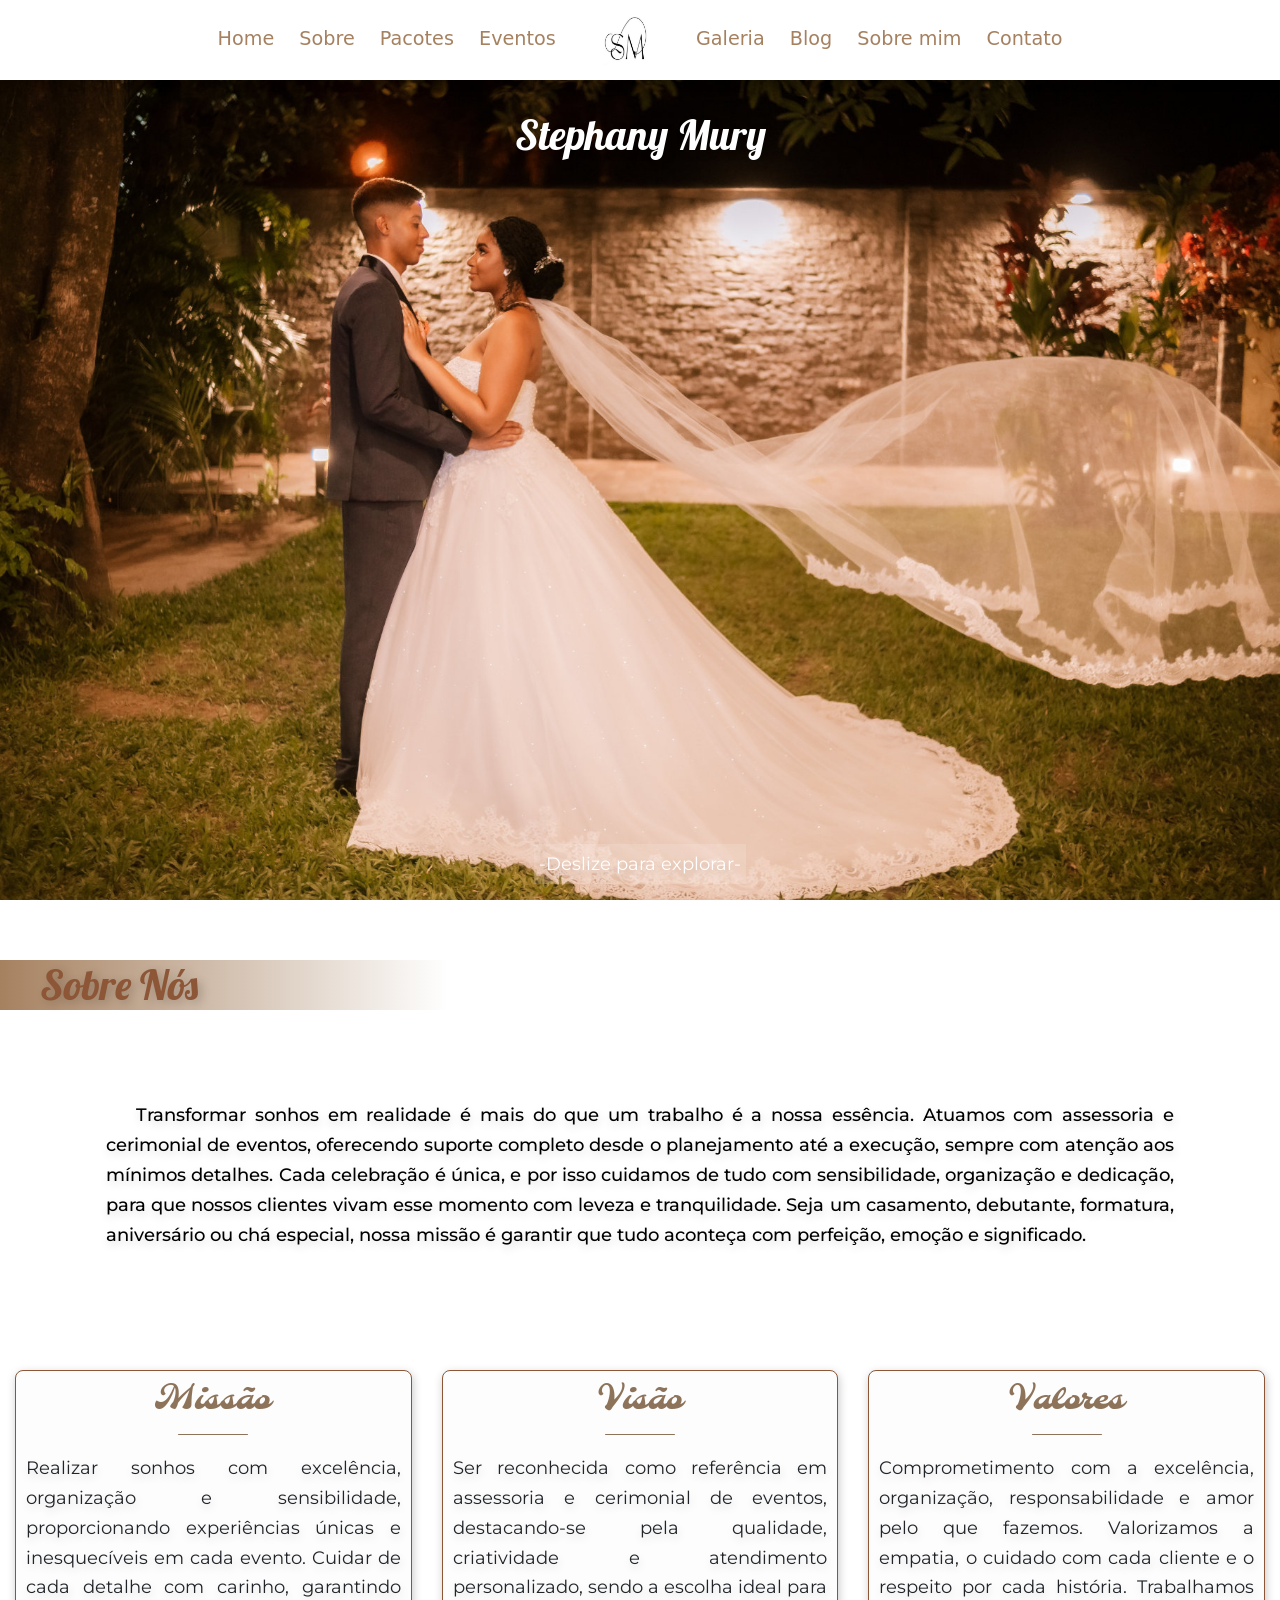
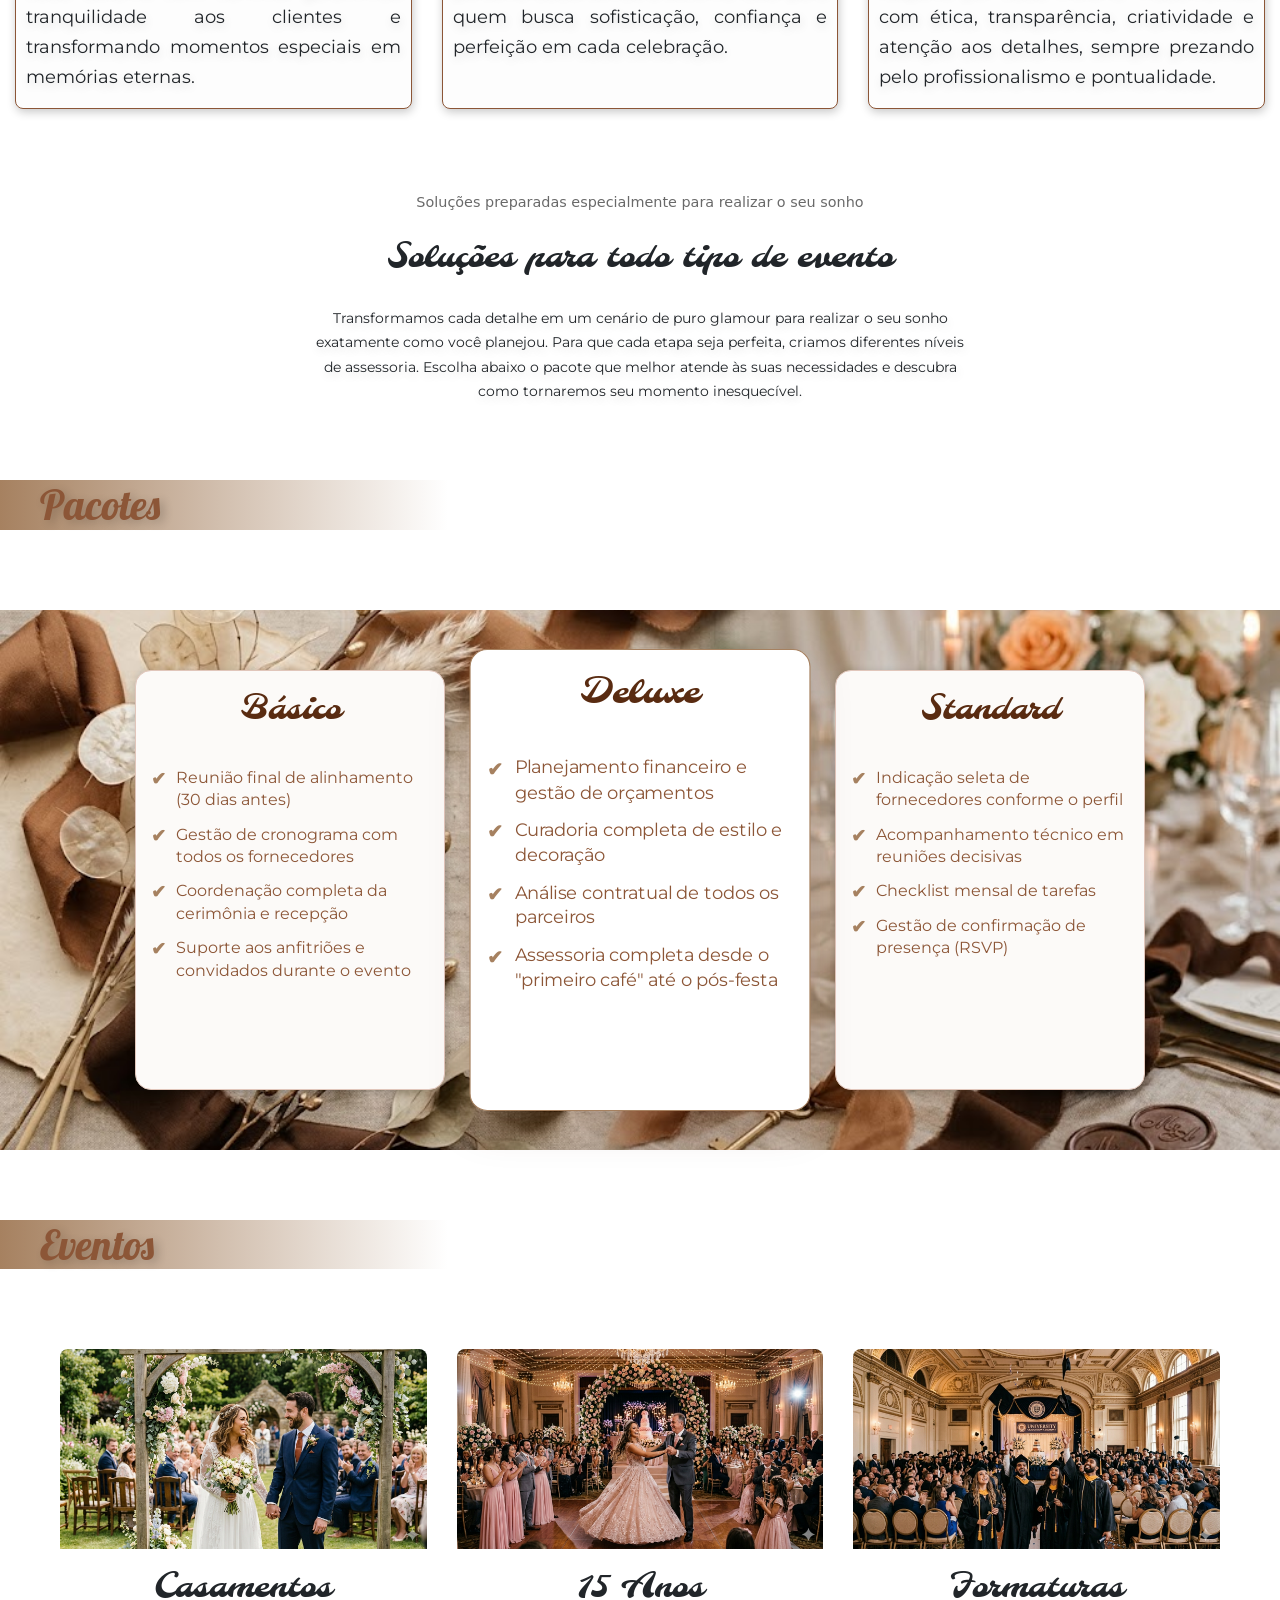
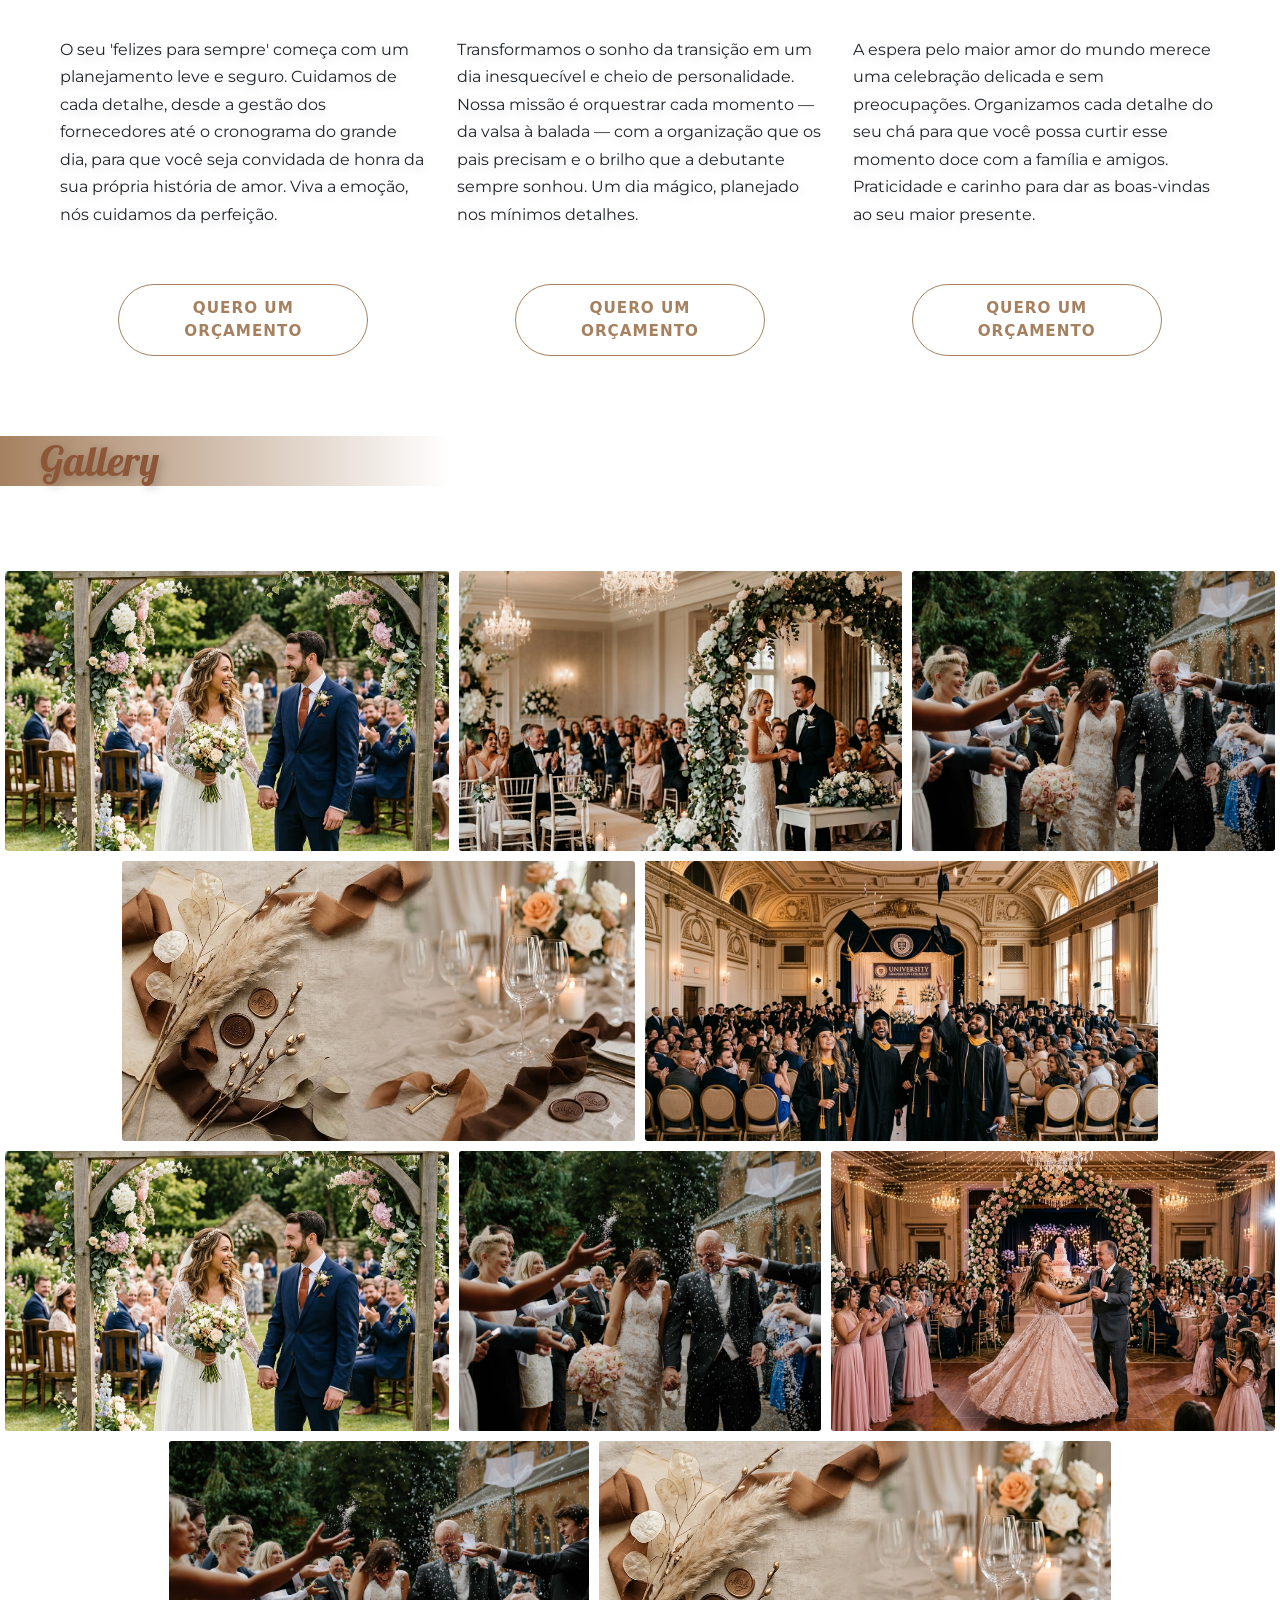
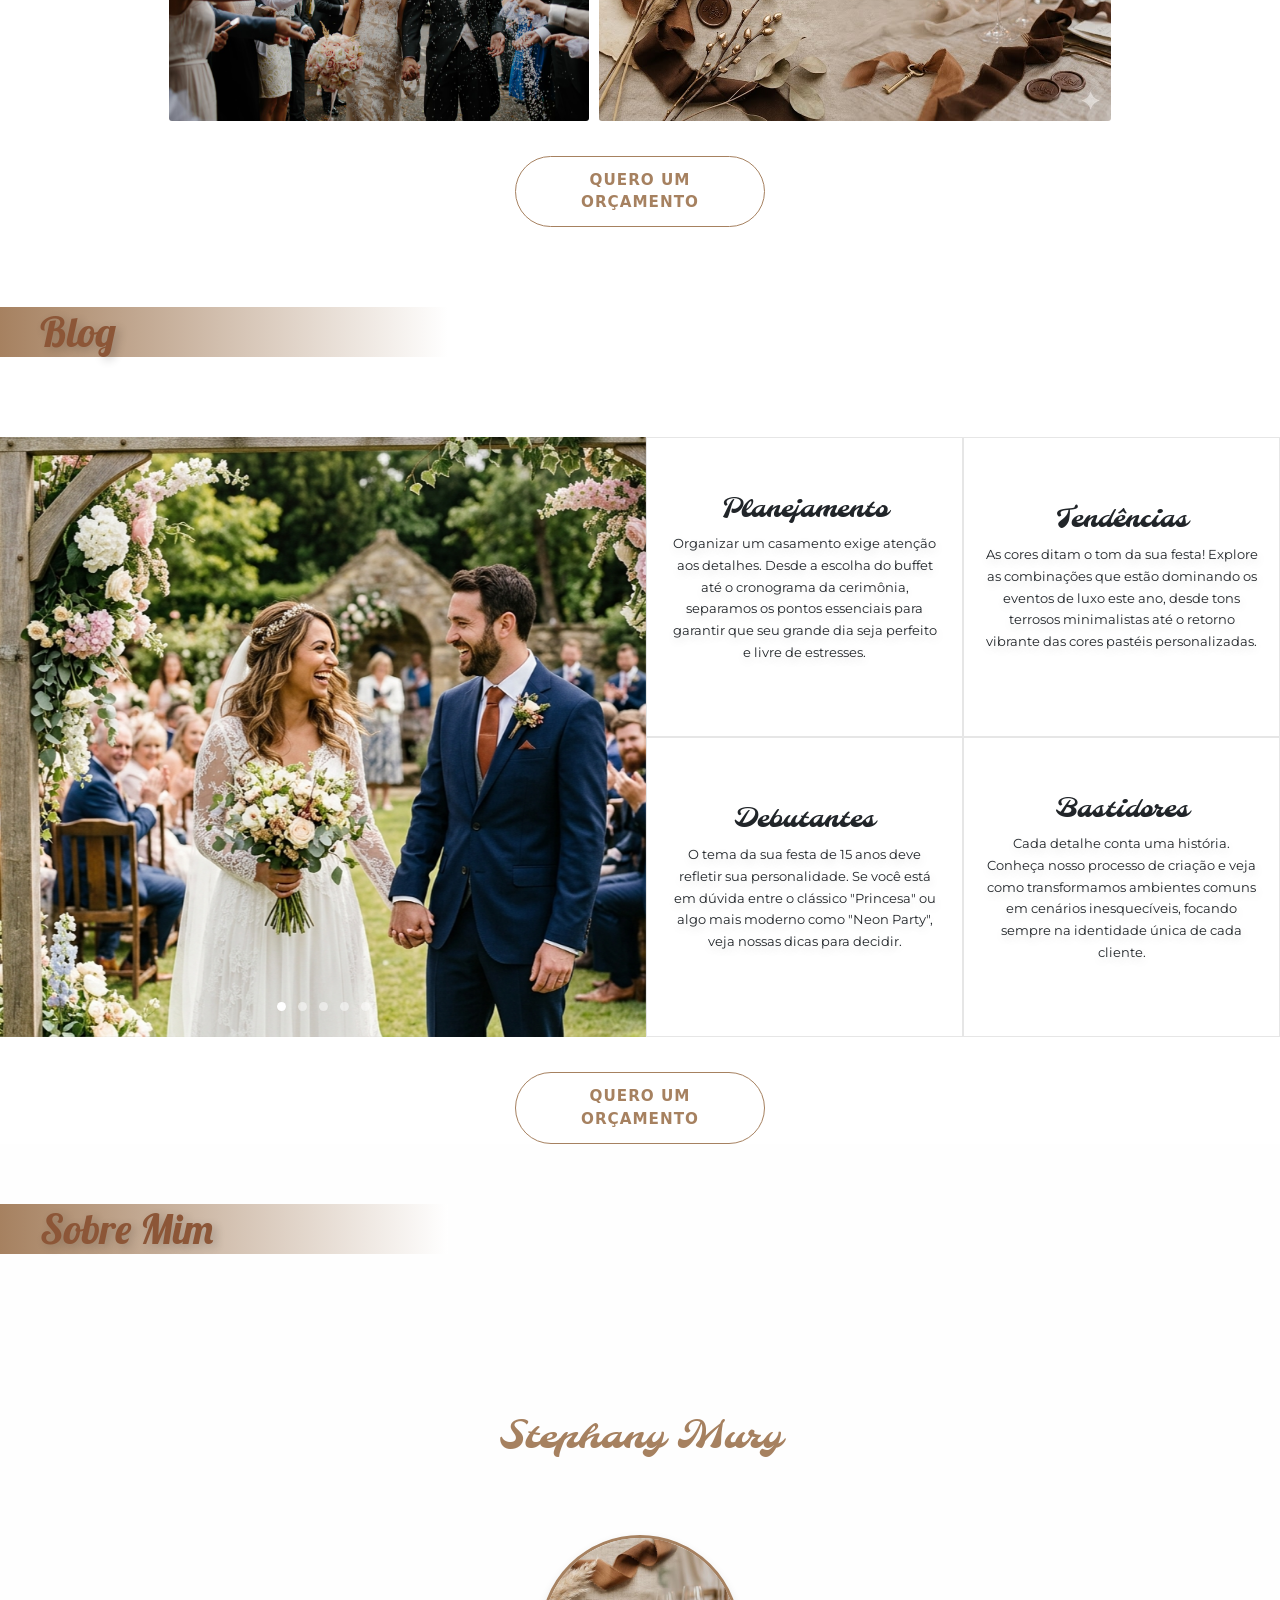
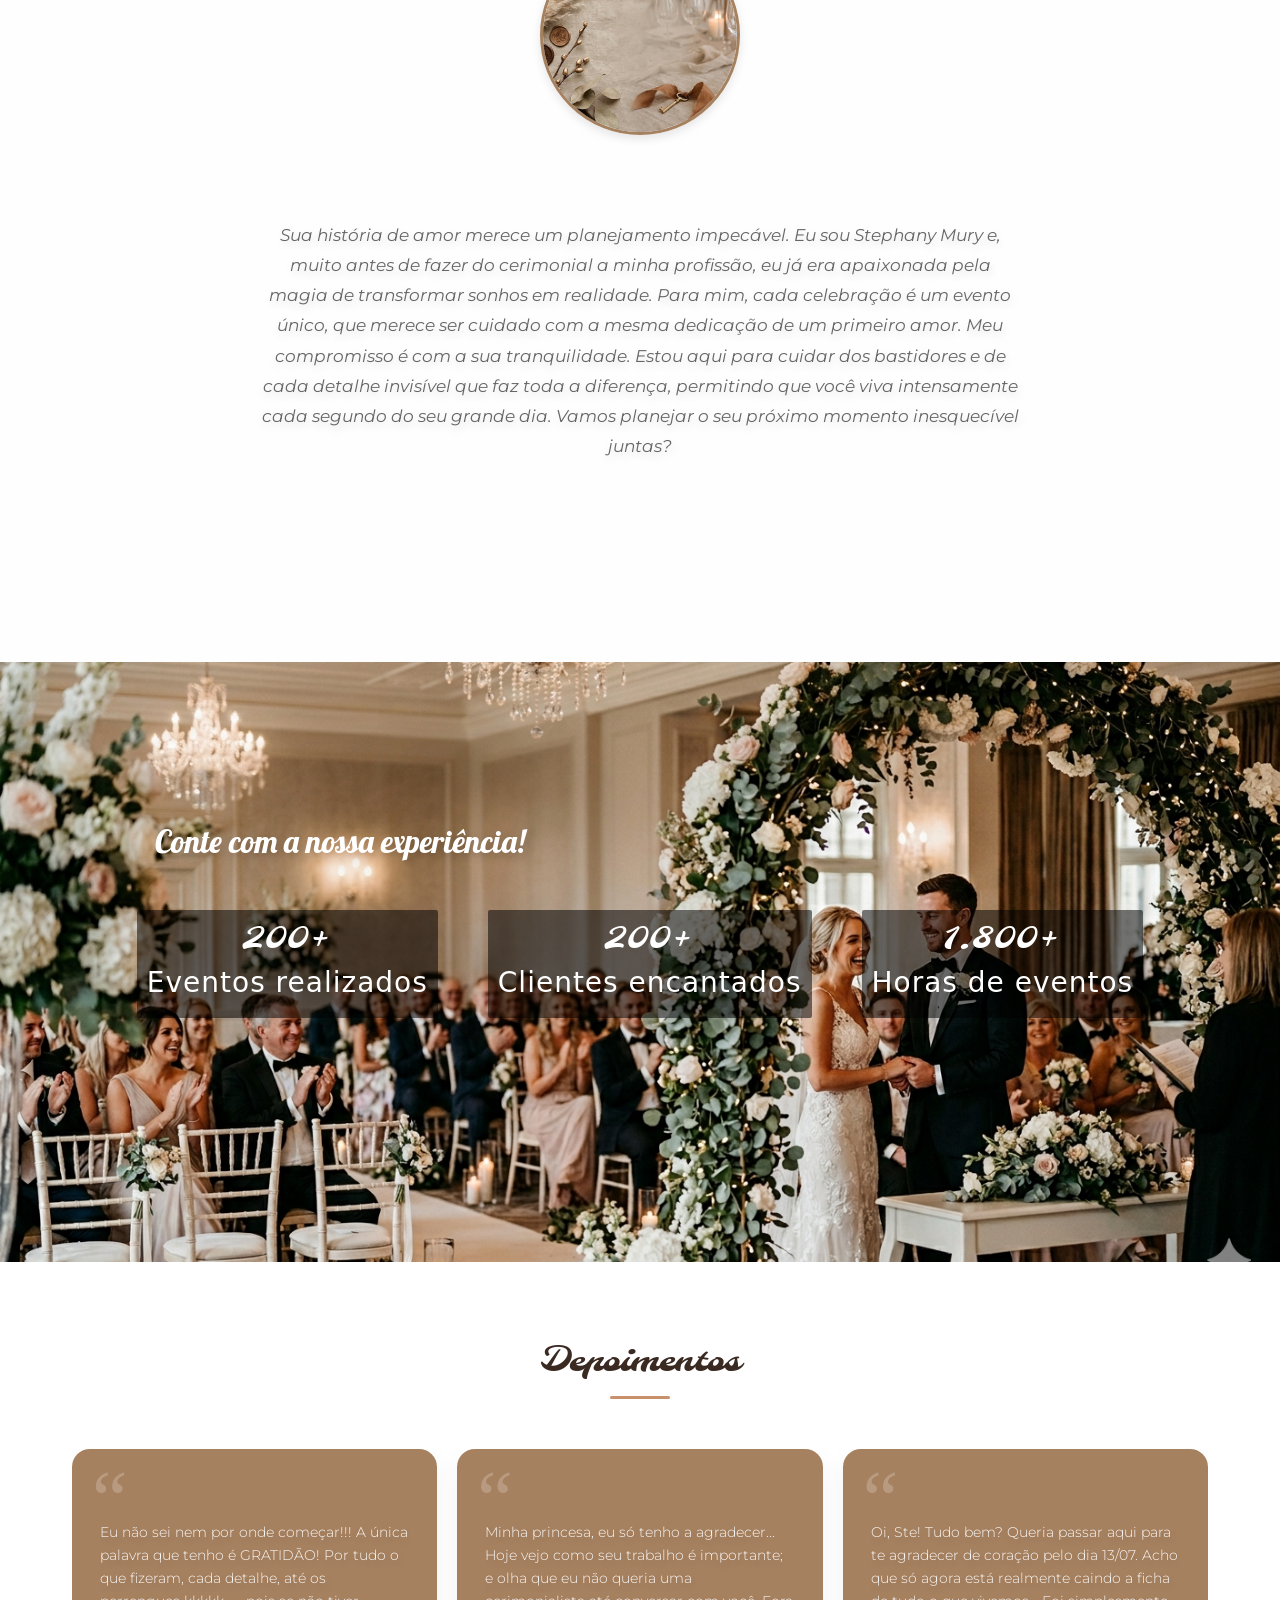
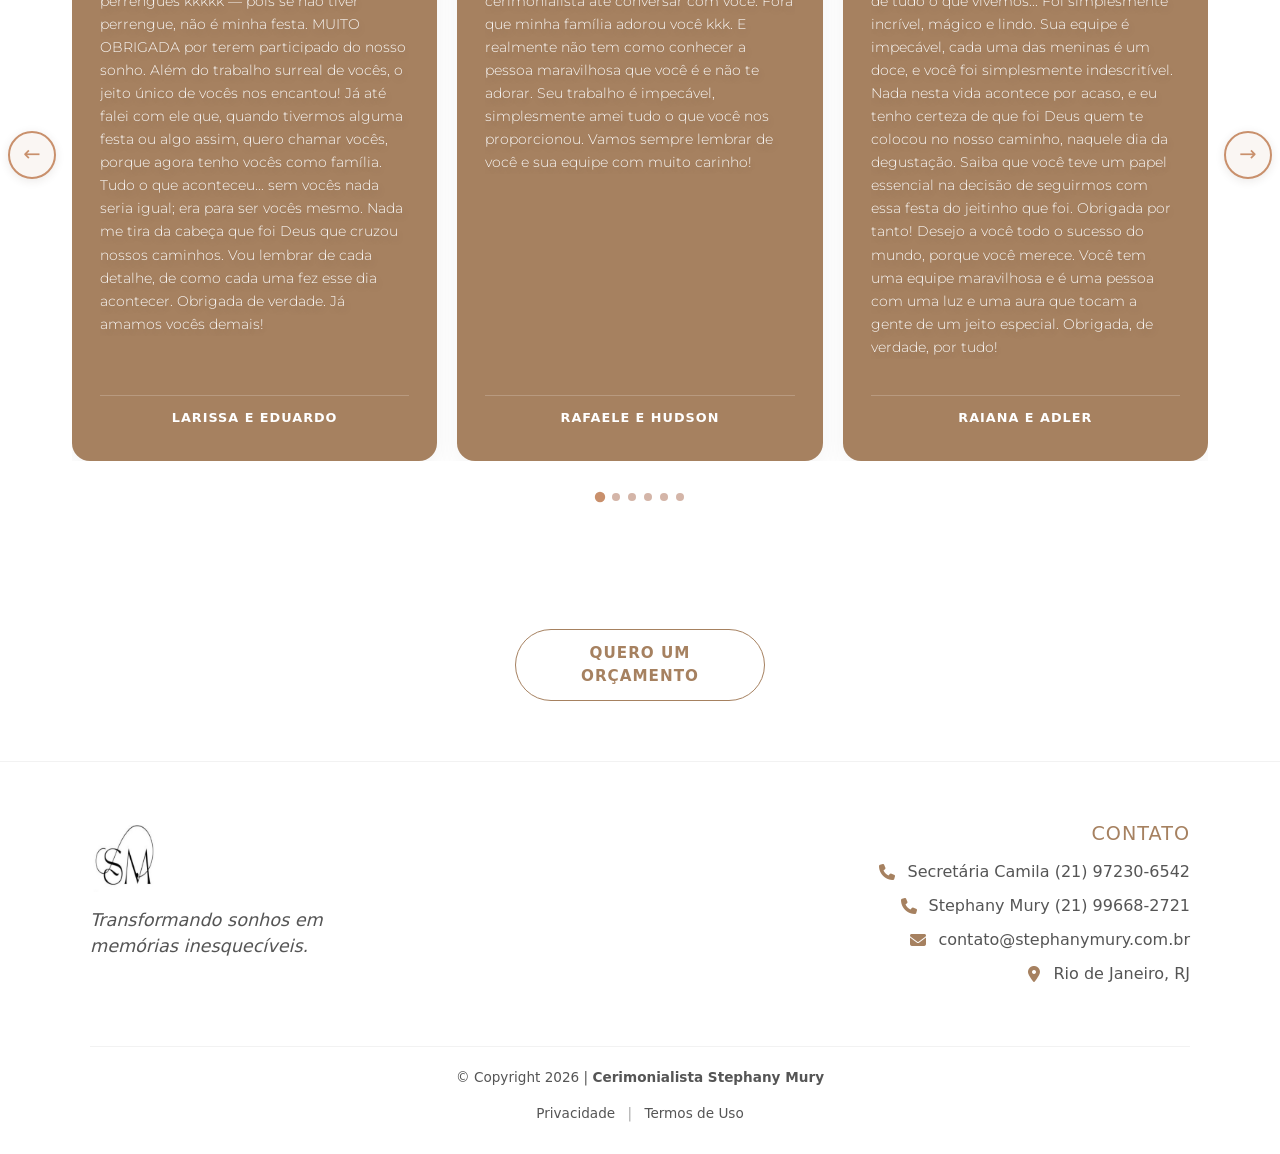
==== index.html @ 314eb6c8 "teste" ====
<!DOCTYPE html>
<html lang="pt-br">
<head>
    <meta charset="UTF-8">
    <meta name="viewport" content="width=device-width, initial-scale=1.0">
    <title>Cerimonialista Stephany Mury</title>
    <link rel="stylesheet" href="css/style.css?v=1.0">
    <link rel="shortcut icon" href="assets/logo/favicon.ico" type="image/x-icon">
    <link rel="stylesheet" href="https://cdnjs.cloudflare.com/ajax/libs/font-awesome/6.5.1/css/all.min.css">
    <link href="https://cdn.jsdelivr.net/npm/bootstrap@5.3.3/dist/css/bootstrap.min.css" rel="stylesheet">
</head>
<body>
    <main> 
        <header>
            <nav class="container-menu">
                <div class="menu-celular">
                    <a href="#" class="navbar-brand-mobile">
                        <img src="assets/logo/android-chrome-192x192.png" alt="Logo" class="logo-nav">
                    </a>

                    <button class="hamburguer-btn" type="button" data-bs-toggle="offcanvas" data-bs-target="#menuLateral">
                        <span></span>
                        <span></span>
                        <span></span>
                    </button>

                    <div class="menu-desktop">
                        <a href="#imagem-principal">Home</a>
                        <a href="#sobre">Sobre</a>
                        <a href="#pacotes">Pacotes</a>
                        <a href="#eventos">Eventos</a>
                        
                        <img src="assets/logo/android-chrome-192x192.png" alt="Logo" class="logo-central">
                        
                        <a href="#galeria">Galeria</a>
                        <a href="#blog">Blog</a>
                        <a href="#sobre-mim">Sobre mim</a>
                        <a href="#contato">Contato</a>
                    </div>
                </div>
            </nav>
        </header>

        <div class="offcanvas offcanvas-end" tabindex="-1" id="menuLateral" aria-labelledby="offcanvasLabel">
            <div class="offcanvas-header">
                <h5 class="offcanvas-title" id="offcanvasLabel">Menu</h5>
                <button type="button" class="btn-close" data-bs-dismiss="offcanvas" aria-label="Close"></button>
            </div>
            <div class="offcanvas-body">
                <nav class="nav-celular">
                    <a href="#imagem-principal" class="d-block p-3 text-decoration-none border-bottom">Home</a>
                    <a href="#sobre" class="d-block p-3 text-decoration-none border-bottom">About Us</a>
                    <a href="#pacotes" class="d-block p-3 text-decoration-none border-bottom">Pack</a>
                    <a href="#eventos" class="d-block p-3 text-decoration-none border-bottom">Events</a>
                    <a href="#galeria" class="d-block p-3 text-decoration-none border-bottom">Gallery</a>
                    <a href="#blog" class="d-block p-3 text-decoration-none border-bottom">Blog</a>
                    <a href="#sobre-mim" class="d-block p-3 text-decoration-none border-bottom">About me</a>
                    <a href="#contato" class="d-block p-3 text-decoration-none">Contact</a>
                </nav>
            </div>
        </div>

        <section id="imagem-principal">
            <h1>Stephany Mury</h1>
            <p>-Deslize para explorar-</p>
        </section>

        <section id="sobre">
            <h1>Sobre Nós</h1>
                <div id="container-sobre-nos">
                    <p>Transformar sonhos em realidade é mais do que um trabalho é a nossa essência. Atuamos com assessoria e cerimonial de eventos, oferecendo suporte completo desde o planejamento até a execução, sempre com atenção aos mínimos detalhes. Cada celebração é única, e por isso cuidamos de tudo com sensibilidade, organização e dedicação, para que nossos clientes vivam esse momento com leveza e tranquilidade. Seja um casamento, debutante, formatura, aniversário ou chá especial, nossa missão é garantir que tudo aconteça com perfeição, emoção e significado.</p>
                </div>
                <article id="container-card-sobre-nos">
                    <div class="card-sobre-nos">
                        <h2>Missão</h2>
                        <p>Realizar sonhos com excelência, organização e sensibilidade, proporcionando experiências únicas e inesquecíveis em cada evento. Cuidar de cada detalhe com carinho, garantindo tranquilidade aos clientes e transformando momentos especiais em memórias eternas.</p>
                    </div>
                    <div class="card-sobre-nos">
                        <h2>Visão</h2>
                        <p>Ser reconhecida como referência em assessoria e cerimonial de eventos, destacando-se pela qualidade, criatividade e atendimento personalizado, sendo a escolha ideal para quem busca sofisticação, confiança e perfeição em cada celebração.</p>
                    </div><div class="card-sobre-nos">
                        <h2>Valores</h2>
                        <p>Comprometimento com a excelência, organização, responsabilidade e amor pelo que fazemos.
                        Valorizamos a empatia, o cuidado com cada cliente e o respeito por cada história.
                        Trabalhamos com ética, transparência, criatividade e atenção aos detalhes, sempre prezando pelo profissionalismo e pontualidade.</p>
                    </div>
            </article>
        </section>

        <article id="frase">
            <h3>Soluções preparadas especialmente para realizar o seu sonho</h3>
            <h2>Soluções para todo tipo de evento</h2>
            <p>Transformamos cada detalhe em um cenário de puro glamour para realizar o seu sonho exatamente como você planejou. Para que cada etapa seja perfeita, criamos diferentes níveis de assessoria. Escolha abaixo o pacote que melhor atende às suas necessidades e descubra como tornaremos seu momento inesquecível.</p>
        </article>

        <section id="pacotes">
            <h1>Pacotes</h1>
            <div id="container-card-packs">
                <div class="card-packs">
                    <h2>Básico</h2>
                    <ul>
                        <li>Reunião final de alinhamento (30 dias antes)</li>
                        <li>Gestão de cronograma com todos os fornecedores</li>
                        <li>Coordenação completa da cerimônia e recepção</li>
                        <li>Suporte aos anfitriões e convidados durante o evento</li>
                    </ul>
                </div>
                <div class="card-packs card-packs-destaque">
                    <h2>Deluxe</h2>
                    <ul>
                        <li>Planejamento financeiro e gestão de orçamentos</li>
                        <li>Curadoria completa de estilo e decoração</li>
                        <li>Análise contratual de todos os parceiros</li>
                        <li>Assessoria completa desde o "primeiro café" até o pós-festa</li>
                    </ul>
                </div>
                <div class="card-packs">
                    <h2>Standard</h2>
                    <ul>
                        <li>Indicação seleta de fornecedores conforme o perfil</li>
                        <li>Acompanhamento técnico em reuniões decisivas</li>
                        <li>Checklist mensal de tarefas</li>
                        <li>Gestão de confirmação de presença (RSVP)</li>
                    </ul>
                </div>
            </div>
        </section>

        <section id="eventos">
            <h1>Eventos</h1>
                <div id="container-events">
                    <div class="container-card-events">
                        <div id="card-events1"></div>
                        <h2>Casamentos</h2>
                        <p>O seu 'felizes para sempre' começa com um planejamento leve e seguro. Cuidamos de cada detalhe, desde a gestão dos fornecedores até o cronograma do grande dia, para que você seja convidada de honra da sua própria história de amor. Viva a emoção, nós cuidamos da perfeição.</p>
                        <button class="btn-abrir-modal">Quero um Orçamento</button>
                    </div>
                    <div class="container-card-events">
                        <div id="card-events2"></div>
                            <h2>15 Anos</h2>
                            <p>Transformamos o sonho da transição em um dia inesquecível e cheio de personalidade. Nossa missão é orquestrar cada momento — da valsa à balada — com a organização que os pais precisam e o brilho que a debutante sempre sonhou. Um dia mágico, planejado nos mínimos detalhes.</p>
                            <button class="btn-abrir-modal">Quero um Orçamento</button>
                    </div>
                    <div class="container-card-events">
                        <div id="card-events3"></div>
                            <h2>Formaturas</h2>
                            <p>A espera pelo maior amor do mundo merece uma celebração delicada e sem preocupações. Organizamos cada detalhe do seu chá para que você possa curtir esse momento doce com a família e amigos. Praticidade e carinho para dar as boas-vindas ao seu maior presente.</p>
                            <button class="btn-abrir-modal">Quero um Orçamento</button>
                    </div>
                </div>
        </section>

        <section id="galeria">
            <h1>Gallery</h1>
            <div id="container-card-gallery">
                <div class="card-gallery">
                    <img src="assets/img/casamento-1.png" alt="">
                    <img src="assets/img/casamento-2.png" alt="">
                    <img src="assets/img/imagem-principal.jpg" alt="">
                </div>

                <div class="card-gallery">
                    <img src="assets/img/imagem-fundo-card-packs.png" alt="">
                    <img src="assets/img/formatura.png" alt="">
                </div>

                <div class="card-gallery">
                    <img src="assets/img/casamento-1.png" alt="">
                    <img src="assets/img/imagem-principal.jpg" alt="">
                    <img src="assets/img/xvanos.png" alt="">
                </div>

                <div class="card-gallery">
                    <img src="assets/img/imagem-principal.jpg" alt="">
                    <img src="assets/img/imagem-fundo-card-packs.png" alt="">
                </div>
            </div>
            
        <button class="btn-abrir-modal">Quero um Orçamento</button>
        </section>

        <section id="blog">
            <h1>Blog</h1>
            <div id="container-card-blog">
                <div class="carousel slide" data-bs-interval="false" id="ads">
                    <div class="carousel-indicators">
                        <button class="active" 
                            data-bs-target="#ads" 
                            data-bs-slide-to="0"></button>
                        <button class="" 
                            data-bs-target="#ads" 
                            data-bs-slide-to="1"></button>
                            <button class="" 
                                data-bs-target="#ads" 
                                data-bs-slide-to="2"></button>
                            <button class="" 
                                data-bs-target="#ads" 
                                data-bs-slide-to="3"></button>
                            <button class="" 
                                data-bs-target="#ads" 
                                data-bs-slide-to="4"></button>    
                        </div>
                    <div class="carousel-inner">
                        <div class="carousel-item active">
                            <img src="assets/img/casamento-1.png?random1" alt="Blog1" class="d-block w-100">
                        </div>
                        <div class="carousel-item">
                            <img src="assets/img/casamento-2.png?random2" alt="Blog2" class="d-block w-100">
                        </div>
                        <div class="carousel-item">
                            <img src="assets/img/formatura.png?random3" alt="Blog3" class="d-block w-100">
                        </div>
                        <div class="carousel-item">
                            <img src="assets/img/imagem-principal.jpg?random4" alt="Blog4" class="d-block w-100">
                        </div>
                        <div class="carousel-item">
                            <img src="assets/img/imagem-fundo-card-packs.png?random5" alt="Blog5" class="d-block w-100">
                        </div>
                    </div>
                    <button class="carousel-control-prev" 
                        data-bs-target="#ads" data-bs-slide="prev">
                        <span class="carousel-control-prev-icon"></span></button>
                    <button class="carousel-control-next" 
                        data-bs-target="#ads" data-bs-slide="next">
                        <span class="carousel-control-next-icon"></span></button>
                </div>
                <div id="container-escrita-blog">
                    <div class="card-blog">
                        <h2>Planejamento</h2>
                        <p>Organizar um casamento exige atenção aos detalhes. Desde a escolha do buffet até o cronograma da cerimônia, separamos os pontos essenciais para garantir que seu grande dia seja perfeito e livre de estresses.</p>
                    </div>
                     <div class="card-blog">
                        <h2>Tendências</h2>
                        <p>As cores ditam o tom da sua festa! Explore as combinações que estão dominando os eventos de luxo este ano, desde tons terrosos minimalistas até o retorno vibrante das cores pastéis personalizadas.</p>
                    </div>
                     <div class="card-blog">
                        <h2>Debutantes</h2>
                        <p>O tema da sua festa de 15 anos deve refletir sua personalidade. Se você está em dúvida entre o clássico "Princesa" ou algo mais moderno como "Neon Party", veja nossas dicas para decidir.</p>
                    </div>
                    <div class="card-blog">
                        <h2>Bastidores</h2>
                        <p>Cada detalhe conta uma história. Conheça nosso processo de criação e veja como transformamos ambientes comuns em cenários inesquecíveis, focando sempre na identidade única de cada cliente.</p>
                    </div>
                </div>
            </div>
            <button class="btn-abrir-modal">Quero um Orçamento</button>
        </section>

        <section id="sobre-mim">
            <h1>Sobre Mim</h1>
            <div class="container-sobre">
                <div class="perfil-texto">
                    <h2>Stephany Mury</h2>
                     <div class="perfil-foto">
                        <img src="assets/img/imagem-fundo-card-packs.png" alt="Stephany Mury - Cerimonialista">
                    </div>
                    <p class="frase-efeito">Sua história de amor merece um planejamento impecável. Eu sou Stephany Mury e, muito antes de fazer do cerimonial a minha profissão, eu já era apaixonada pela magia de transformar sonhos em realidade. Para mim, cada celebração é um evento único, que merece ser cuidado com a mesma dedicação de um primeiro amor. Meu compromisso é com a sua tranquilidade. Estou aqui para cuidar dos bastidores e de cada detalhe invisível que faz toda a diferença, permitindo que você viva intensamente cada segundo do seu grande dia. Vamos planejar o seu próximo momento inesquecível juntas?</p>
                </div>
            </div>
        </section>

        <section id="experiencia">
            <h1>Conte com a nossa experiência!</h1>
            <div id="container-card-experiencia">
                <div class="card-experiencia">
                    <h2>200+</h2>
                    <h3>Eventos realizados</h3>
                </div>
                <div class="card-experiencia">
                    <h2>200+</h2>
                    <h3>Clientes encantados</h3>
                </div>
                <div class="card-experiencia">
                    <h2>1.800+</h2>
                    <h3>Horas de eventos</h3>
                </div>   
            </div>
        </section>

        <section id="depoimentos">
            <h2>Depoimentos</h2>
            <div class="container-card-depoimentos">
                <div class="carousel-wrapper">
                    <button class="carousel-btn" id="btn-prev" aria-label="Anterior">&#8592;</button>
                    <div class="carousel-track-outer">
                        <div class="carousel-track" id="track">

                            <div class="card-depoimento">
                            <p>Eu não sei nem por onde começar!!! A única palavra que tenho é GRATIDÃO! Por tudo o que fizeram, cada detalhe, até os perrengues kkkkk — pois se não tiver perrengue, não é minha festa. MUITO OBRIGADA por terem participado do nosso sonho. Além do trabalho surreal de vocês, o jeito único de vocês nos encantou! Já até falei com ele que, quando tivermos alguma festa ou algo assim, quero chamar vocês, porque agora tenho vocês como família. Tudo o que aconteceu... sem vocês nada seria igual; era para ser vocês mesmo. Nada me tira da cabeça que foi Deus que cruzou nossos caminhos. Vou lembrar de cada detalhe, de como cada uma fez esse dia acontecer. Obrigada de verdade. Já amamos vocês demais!</p>
                            <h4>Larissa e Eduardo</h4>
                            </div>
                    
                            <div class="card-depoimento">
                            <p>Minha princesa, eu só tenho a agradecer... Hoje vejo como seu trabalho é importante; e olha que eu não queria uma cerimonialista até conversar com você. Fora que minha família adorou você kkk. E realmente não tem como conhecer a pessoa maravilhosa que você é e não te adorar. Seu trabalho é impecável, simplesmente amei tudo o que você nos proporcionou. Vamos sempre lembrar de você e sua equipe com muito carinho!</p>
                            <h4>Rafaele e Hudson</h4>
                            </div>
                    
                            <div class="card-depoimento">
                            <p>Oi, Ste! Tudo bem?
                            Queria passar aqui para te agradecer de coração pelo dia 13/07. Acho que só agora está realmente caindo a ficha de tudo o que vivemos... Foi simplesmente incrível, mágico e lindo. Sua equipe é impecável, cada uma das meninas é um doce, e você foi simplesmente indescritível. Nada nesta vida acontece por acaso, e eu tenho certeza de que foi Deus quem te colocou no nosso caminho, naquele dia da degustação. Saiba que você teve um papel essencial na decisão de seguirmos com essa festa do jeitinho que foi.
                            Obrigada por tanto! Desejo a você todo o sucesso do mundo, porque você merece. Você tem uma equipe maravilhosa e é uma pessoa com uma luz e uma aura que tocam a gente de um jeito especial. Obrigada, de verdade, por tudo!</p>
                            <h4>Raiana e Adler</h4>
                            </div>
                    
                            <div class="card-depoimento">
                            <p>Bom dia!
                            Quero deixar aqui relatada a minha imensa gratidão a você e sua equipe. Meu casamento foi um momento muito mágico em minha vida, e posso afirmar que todo o carinho e dedicação de vocês com o Gabriel e comigo foram de grande importância para que tudo ocorresse bem! Por isso, o meu muitíssimo obrigada por tudo! Todos estão de parabéns!  Deus abençoe o trabalho das mãos de cada um de vocês.</p>
                            <h4>Eduarda e Gabriel</h4>
                            </div>
                    
                            <div class="card-depoimento">
                            <p>OIII!
                            Queria te agradecer por tudo. A festa da Paola foi só elogios! Todos amaram o cerimonial, se emocionaram bastante... Tudo isso graças à mão de Deus e a vocês, que tornaram esse momento mais especial ainda. Sucesso! Vocês merecem um Oscar pelo profissionalismo.</p>
                            <h4>Paola</h4>
                            </div>
                    
                            <div class="card-depoimento">
                            <p>Stephany, quero te agradecer por tudo, pelo carinho com a minha Bella e pelos meus pedidos atendidos. Você vai além de profissional! Eu não sei o que o futuro te reserva, mas, no momento, você está no lugar certo. Deixo aqui meu agradecimento a toda a sua equipe!</p>
                            <h4>Isabella</h4>
                            </div>
                    
                        </div>
                    </div>
                
                    <button class="carousel-btn" id="btn-next" aria-label="Próximo">&#8594;</button>
                </div>
                <div class="carousel-dots" id="dots"></div>
            </div>
            <button class="btn-abrir-modal">Quero um Orçamento</button>
        </section>
        
    </main> 
    <footer class="footer-principal">
        <div class="footer-container">
            <div class="footer-content">
                <div class="footer-brand">
                    <img src="assets/logo/android-chrome-192x192.png" alt="Logo Stephany Mury" class="logo-footer">
                    <p class="footer-frase">Transformando sonhos em memórias inesquecíveis.</p>
                </div>

                <div class="footer-contact-info">
                    <h3 id="contato">Contato</h3>
                    <p><i class="fa-solid fa-phone"></i>Secretária Camila (21) 97230-6542</p>
                    <p><i class="fa-solid fa-phone"></i>Stephany Mury (21) 99668-2721</p>
                    <p><i class="fa-solid fa-envelope"></i> contato@stephanymury.com.br</p>
                    <p><i class="fa-solid fa-location-dot"></i> <a href="https://maps.google.com" target="_blank">Rio de Janeiro, RJ</a></p>
                </div>
            </div>

            <div class="footer-bottom">
                <p>&copy; Copyright 2026 | <strong>Cerimonialista Stephany Mury</strong></p>
                <div class="termos-links">
                    <a href="pages/privacidade.html" target="_blank">Privacidade</a>
                    <span>|</span>
                    <a href="pages/termos.html" target="_blank">Termos de Uso</a>
                </div>
            </div>
        </div>
    </footer>
    <div class="modal-overlay" id="modal">
        <div class="modal-box">
            <button class="modal-fechar" id="btn-fechar">&times;</button>
            <h3>Quero um Orçamento</h3>
            <form id="form-orcamento" autocomplete="off">
            <input type="text" id="nome" placeholder="Seu nome" required/>
            <input type="text" id="evento" placeholder="Tipo de Evento (Casamento, 15 anos...)" required/>
            <input type="text" id="data" inputmode="numeric" placeholder="dd/mm/aaaa (Opcional)" maxlength="10"/>
            <input type="text" id="local" placeholder="Local do evento (Opcional)"/>
            <textarea id="mensagem" placeholder="Sua mensagem" required></textarea>
            <button type="submit">Enviar</button>
            </form>
        </div>
    </div>
    <script src="https://cdn.jsdelivr.net/npm/bootstrap@5.3.3/dist/js/bootstrap.bundle.min.js"></script>
    <script src="js/script.js"></script>
</body>
</html>
---- css/style.css ----
@charset "UTF-8";

@import url('https://fonts.googleapis.com/css2?family=Lobster&family=Molle:ital@1&family=Montserrat:ital,wght@0,100..900;1,100..900&display=swap');

:root{
    --cor0: #A68160;
    --cor1: #8C5637;
    --cor2: #592B11;

    --fonte-padrao: Arial, Verdana ,Helvetica, sans-serif;
    --fonte-titulo: "Lobster", sans-serif;
    --fonte-sub-titulo: "Molle", cursive;
    --fonte-paragrafo: "Montserrat", sans-serif;
}
/*--------------------
         GERAL
----------------------*/
*{
    margin: 0px;
    padding: 0px;
}

html{
    scroll-behavior: smooth;
    background-color: black;
}

body{
    font-family: Arial, Helvetica, sans-serif;
    background-color: black;
}

/*--------------------
        MAIN
----------------------*/

main{
    width: 100%;
    min-height: 100vh;
    background-color: white;
}

main h1{
    max-width: 35%;
    font-family: var(--fonte-titulo);
    font-size: 2.6em;
    color: var(--cor1);
    padding-left: 40px;
    text-shadow: 4px 3px 10px rgba(0, 0, 0, 0.192);
    margin-bottom: 80px;
    font-weight: normal;
    background-image: linear-gradient(to right, var(--cor0), rgba(255, 255, 255, 0.836));
}

@media (max-width: 750px){
    main h1{
        font-size: 2.2em;
        max-width: 50%;
    }
}

@media (max-width: 370px){
    main h1{
        font-size: 1.7em;
        max-width: 50%;
    }
}

main h2{
    text-align: center;
    font-family: var(--fonte-sub-titulo);
    font-weight: normal;
}

main p {
    font-family: var(--fonte-paragrafo);
    line-height: 1.7em;
    font-size: 1.1em;
    text-shadow: 1px 4px 10px rgba(0, 0, 0, 0.151);
}

/*--------------------
        HEADER
----------------------*/
header {
    position: fixed;
    z-index: 999;
    width: 100%;
    min-height: 80px;
    background-color: white;
    box-shadow: 1px 2px 10px rgba(0, 0, 0, 0.192);
    display: flex;
    align-items: center;
}

.container-menu {
    width: 100%;
}

.menu-celular {
    display: flex;
    justify-content: space-between;
    align-items: center;
    width: 100%;
    padding: 0 20px;
}

.navbar-brand-mobile {
    border-bottom: none !important;
    text-decoration: none;
}

.logo-central, .menu-celular img {
    margin: 0 30px;
    width: 50px !important;
    height: 50px !important;
    object-fit: contain;
}

nav a {
    text-decoration: none;
    font-size: 1.2em;
    padding: 10px;
    color: var(--cor0);
    transition: 0.3s;
    border-bottom: 1px solid transparent;
}

.hamburguer-btn {
    background: none;
    border: none;
    display: flex;
    flex-direction: column;
    gap: 5px;
    cursor: pointer;
    position: relative;
    z-index: 1100;
    pointer-events: auto !important;
}

.hamburguer-btn span {
    display: block;
    width: 28px;
    height: 3px;
    background-color: var(--cor0);
    border-radius: 2px;
}

#menuLateral {
    --bs-offcanvas-width: 220px;
}

@media (min-width: 836px) {
    .navbar-brand-mobile, .hamburguer-btn {
        display: none;
    }

    .menu-celular {
        justify-content: center;
    }

    .menu-desktop a:hover {
        border-bottom: 1px solid var(--cor0);
    }
}

@media (max-width: 835px) {
    .menu-desktop {
        display: none !important;
        visibility: hidden;
        pointer-events: none;
    }

    .nav-celular a {
        display: block;
        padding: 15px;
        border-bottom: 1px solid rgba(0,0,0,0.05);
        text-align: left;
    }
}

/*--------------------
    IMAGEM PRINCIPAL
----------------------*/
#imagem-principal{
    padding-top: 80px;
    text-align: center;
    background: url('../assets/img/grande/imagem27.jpg') center center no-repeat fixed;
    background-size: cover;
    height: 100vh;
    background-color: rgba(5, 5, 5, 0.226);
}

#imagem-principal > h1{
    display: inline-block;
    max-width: 300px;
    color: white;
    background-image: none;
    margin: 30px 0px 0px 0px;
    padding: 0;
    font-weight: normal;
}
#imagem-principal > p{
    color: white;
    position:absolute;
    text-align: center;
    bottom: 0px;
    left: 50%; 
    transform: translateX(-50%);
    background-color: rgba(255, 255, 255, 0.137);
    padding: 5px;
    font-weight: 400;
}

@media (max-width:700px){
    #imagem-principal {
        background: url('../assets/img/pequena/imagem27.jpg') center center no-repeat scroll;
        background-size: cover;
    }
}

@media (max-width:500px){
    #imagem-principal {
        background: url('../assets/img/pequena/imagem27.jpg') center center no-repeat scroll;
        background-size: cover;
    }
}


@media (max-width:600px){
    #imagem-principal > p {
        font-size: 0.9em;
        max-width: 170px;
    }
}



/*--------------------
       SOBRE NÓS
----------------------*/

#sobre{
    padding-top: 60px;
    padding-bottom: 70px;
}
#container-sobre-nos{
    color: black;
    text-align: center;
    font-weight: 500;
    text-indent: 30px;
    text-align: justify;
    max-width: 85%;
    margin: 0 auto;
    padding: 10px;
}

#container-card-sobre-nos{
    display: flex;
    flex-wrap: wrap;
    gap: 30px;
    margin-top: 80px;
    padding: 15px;
    justify-content: center;
}

.card-sobre-nos{
    flex: 1 1 300px;
    max-width: 400px;
    border: 1px solid var(--cor1);
    background-color: #FDFDFD;
    border-radius: 8px;
    overflow: hidden;
    transition-duration: 0.5s;
    box-shadow: 1px 3px 10px rgba(0, 0, 0, 0.219);
}

.card-sobre-nos:hover{
    transform: scale(1.01);
}

.card-sobre-nos > h2{
    padding: 10px;
    color: #8E735B;
}

.card-sobre-nos h2::after {
    content: '';
    display: block;
    width: 70px;
    height: 1px;
    background: #8E735B;
    margin: 14px auto 0;
    border-radius: 2px;
}

.card-sobre-nos > p{
    padding: 0px 10px;
    text-align: justify;
}

#frase{
    max-width: 700px;
    margin: auto;
    text-align: center;
}

#frase h3{
    font-size: 0.9em;
    color: rgba(0, 0, 0, 0.589);
}

#frase h2{
    padding: 20px;
}

#frase p{
    padding: 0px 20px;
    font-size: 0.9em;
    text-shadow: 1px 4px 10px rgba(0, 0, 0, 0.151);
}

@media (max-width:600px){
    #frase h3{
        font-size: 0.8em;
    }
    #frase h2{
        padding: 20px;
        font-size: 1.4em;
        font-weight: bolder;
    }

    #frase p{
        padding: 0px 20px;
        font-size: 0.8em;
        text-shadow: 1px 4px 10px rgba(0, 0, 0, 0.151);
        
    }
    #container-sobre-nos{
        text-indent: 10px;
    }
    .card-sobre-nos h2{
        font-size: 1.6;
        font-weight: bolder;
    }



}
/*--------------------
        PACOTES
----------------------*/
#pacotes{
    padding-top: 60px;
    padding-bottom: 70px;
}

#container-card-packs{
    background: url('../assets/img/imagem-fundo-card-packs.png') center center no-repeat scroll;
    background-size: cover;
    display: flex;
    flex-wrap: wrap;
    gap: 40px;
    align-items: center;
    justify-content: center;
    padding: 60px 10px;
    width: 100%;
    box-sizing: border-box;
}

.card-packs{
    flex: 1 1 280px;
    max-width: 310px;
    min-height: 420px;
    border: 1px solid #E1C6BB;
    background-color: #FCFAF8;
    border-radius: 16px;
    overflow: hidden;
    transition: all 0.5s ease;
    box-shadow: 1px 3px 10px rgba(0, 0, 0, 0.219);
    display: flex;
    flex-direction: column;
    cursor: pointer;
}

.card-packs.card-packs-destaque {
    transform: scale(1.1); 
    box-shadow: 0 15px 40px rgba(89, 43, 17, 0.15); 
    z-index: 2; 
    border: 1px solid var(--cor0);
    background-color: #FFFFFF;
}

.card-packs:hover {
    transform: translateY(-10px) scale(1.02);
    box-shadow: 0 10px 20px rgba(0,0,0, 0.15);
}

.card-packs.card-packs-destaque:hover{
    transform: scale(1.12) translateY(-10px);
}

.card-packs h2{
    padding: 20px 10px 10px 10px;
    color: var(--cor2);
    text-align: center;
}

.card-packs > ul {
    list-style-type: none;
    padding: 20px 15px;
    margin: 0;
}

.card-packs > ul li {
    position: relative;
    padding-left: 25px;
    margin-bottom: 12px;
    font-family: var(--fonte-paragrafo);
    color: var(--cor1); 
    line-height: 1.4;
    font-size: 1em;
    list-style: none;
}

.card-packs > ul li::before {
    content: '\2714';
    position: absolute;
    left: 0;
    color: var(--cor0);
    font-weight: bold;
    font-size: 1.1em;
}

@media (max-width: 768px){
    .card-packs.card-packs-destaque{
        margin: 10px 0;
        transform: scale(1.05) translateY(-1px);
    }

    #container-card-packs{
        gap: 30px;
        display: grid;
        flex-direction: column;
        align-items: center;
    }
}

/*--------------------
        EVENTOS
----------------------*/
#container-events{
    display: flex;
    flex-wrap: wrap;
    gap: 30px;
    justify-content: center;
    padding: 0px 60px;
}

.container-card-events{
    display: flex;
    flex-direction: column;
    flex: 1 1 300px;
    max-width: 400px;
    border-radius: 8px;
    overflow: hidden;
}

.container-card-events > h2{
    padding-top: 20px;   
}

@media (max-width: 550px) {
    .container-card-events h2{
        font-weight: bolder;
    }
    #container-events{
        padding: 15px;
    }
}

.container-card-events > p{
    padding: 20px 0px 40px 0px;
    font-size: 1.01em;
}

.container-card-events > button {
    display: block;
    max-width: 250px;
    align-self: center;
    padding: 12px 25px;
    font-size: 0.95em;
    font-weight: 600;
    letter-spacing: 1px;
    border-radius: 50px;
    margin-top: auto;
    cursor: pointer;
    background-color: transparent;
    color: var(--cor0);
    border: 1px solid var(--cor0);
}

@media (max-width: 750px){
    .container-card-events > button{
        font-size: 0.76em;
    }
}

#card-events1{
    background: url('../assets/img/casamento-1.png') center center scroll;
    background-size: cover;
    max-width: 100%;
    height: 200px;
}

#card-events2{
    background: url('../assets/img/xvanos.png') center center no-repeat scroll;
    background-size: cover;
    max-width: 100%;
    height: 200px;
}

#card-events3{
    background: url('../assets/img/formatura.png') center center no-repeat scroll;
    background-size: cover;
    max-width: 100%;
    height: 200px;
}

/*--------------------
        GALERIA
----------------------*/
#galeria{
    padding: 80px 0px;
}


#container-card-gallery{
    display: block;
    flex-direction: column;
    max-width: 100%;
    justify-self: center;
    gap: 10px;
    margin-bottom: 20px;
}

.card-gallery{
    display: flex;
    justify-content: center;
    gap: 10px;
    padding: 5px;
}

.card-gallery img{
    min-width: 300px;
    height: 280px;
    object-fit: cover;
    border-radius: 3px;
}

@media (max-width: 935px) {
    #container-card-gallery{
        display: inline-block;
        columns: 2;
        gap: 0px;
    }
    .card-gallery {
        flex-wrap: wrap;
        padding: 5px;
    }
    .card-gallery img{
        min-width: 100px;
        height: 300px;
    }
}

@media (max-width: 550px) {
    #container-card-gallery{
        display: inline-block;
        columns: 1;
    }
    .card-gallery{
        max-width: 100%;
        padding: 5px 0px;
    }
    .card-gallery img{
        width: 100%;
        height: 300px;
        border-radius: 0px;
    }
}

/*--------------------
        BLOG
----------------------*/
#container-card-blog{
    display: flex;
    flex-wrap: wrap;
    width: 100%;
    align-items: stretch;
    padding: 0px 0px 5px 0px;
    margin-bottom: 20px;
}

.carousel.slide{
    width: 50%;
    flex: 1 1 50%;
}

.carousel-inner img{
    width: 100%;
    height: 600px;
    object-fit: cover;
    object-position: center;
}

#ads .carousel-indicators [data-bs-target] {
    width: 9px !important;
    height: 9px !important;
    border-radius: 50% !important;
    margin: 0 6px;
}

#ads .carousel-control-prev,
#ads .carousel-control-next {
    opacity: 0 !important;
    visibility: hidden; 
    transition: all 0.4s ease !important;
}

#ads:hover .carousel-control-prev,
#ads:hover .carousel-control-next {
    opacity: 1 !important;
    visibility: visible;
}

@media (max-width: 902px) {
    .carousel.slide, #container-escrita-blog{
        width: 100%;
        flex: 1 1 100%;
        max-width: 100%;
    }

    #container-escrita-blog{
        display: grid;
        grid-template-columns: repeat(2, 1fr);
    }

    .carousel-inner img {
        height: 350px;
    }
     
    .card-blog{
        padding: 20px;
    }
}

@media (max-width: 480px) {
    #container-escrita-blog {
        grid-template-columns: 1fr;
    }
}

#container-escrita-blog{
    display: grid;
    grid-template-columns: repeat(2, 1fr);
    grid-template-rows: auto;
    flex: 1 1 49%;
}

.card-blog{
    padding: 20px;
    display: flex;
    border: 1px solid rgba(95, 95, 95, 0.151);
    flex-direction: column;
    justify-content: center;
    text-align: center;
    overflow: hidden;
    min-width: 0;
}

.card-blog > h2{
    font-size: 1.6em;
}

.card-blog > p{
    font-size: 0.8em;
}

/*--------------------
      SOBRE MIM
----------------------*/
#sobre-mim {
    background-color: #fefefe;
    padding: 60px 0px;
}

.container-sobre {
    max-width: 800px;
    margin: 0 auto;
    display: flex;
    flex-direction: column;
    align-items: center;
    gap: 30px;
}

.perfil-foto{
    padding-top: 20px;
    text-align: center;
}

.perfil-foto img {
    max-width: 200px;
    height: 200px;
    margin: 40px 0px;
    object-fit: cover;
    border-radius: 50%;
    border: 3px solid var(--cor0);
    box-shadow: 0 4px 10px rgba(0,0,0,0.1);
}

.perfil-texto h2 {
    margin: 0 auto;
    max-width: 300px;
    font-size: 2.4em;
    color: var(--cor0);
    margin-bottom: 15px;
    margin-top: 80px;
}

.frase-efeito {
    font-style: italic;
    font-size: 1.2em;
    color: #555;
    margin: 25px 0px;
    padding: 20px 20px 60px 20px;
    text-align: center;
}

.perfil-texto p {
    line-height: 1.8;
    color: #666;
    margin-bottom: 15px;
    font-size: 1.05em;
    margin-bottom: 80px;
}

@media (max-width: 480px) {
    .perfil-texto h2 {
        font-size: 2.4em;
        font-weight: bolder;
    }
    .perfil-foto img {
        width: 130px;
        height: 130px;
    }
    .frase-efeito p{
        font-size: 0.3em;
    }
}

/*--------------------
      EXPERIÊNCIA
----------------------*/
#experiencia{
    text-align: center;
    padding: 60px 20px;
    background: url('../assets/img/casamento-2.png') center center no-repeat scroll;
    background-size: cover;
    margin-bottom: 20px;
    min-height: 600px;
}

#experiencia h1{
    max-width: 600px;
    justify-self: center;
    margin-bottom: 40px;
    font-size: 2.0em;
    color: white;
    background-image: none;
    margin-top: 100px;
}

#container-card-experiencia{
    display: flex;
    flex-wrap: wrap;
    justify-content: center;
    gap: 50px;
}

.card-experiencia{
    text-align: center;
    min-width: 200px;
    padding: 10px;
    margin-bottom: 50px;
    border-radius: 2px;
    background-color: rgba(0, 0, 0, 0.521);
    font-size: 1.2em;
    color: white;
    letter-spacing: 1px;
    margin-top: 10px;
}

.container-card-depoimentos {
  margin-bottom: 10%;
}

/*--------------------
     DEPOIMENTOS
----------------------*/
#depoimentos {
  padding: 60px 0;
  width: 100%;
  max-width: 1300px;
  margin: 0 auto;
  overflow: hidden;
}

#depoimentos h2 {
  font-size: 2.1em;
  color: #3b2a22;
  text-align: center;
  margin-bottom: 50px;
  letter-spacing: -0.5px;
  padding: 0 20px;
}

#depoimentos h2::after {
  content: '';
  display: block;
  width: 60px;
  height: 3px;
  background: #C9906C;
  margin: 14px auto 0;
  border-radius: 2px;
}

.carousel-wrapper {
  position: relative;
  display: flex;
  align-items: center;
  gap: 16px;
  padding: 0 8px;
}

.carousel-track-outer {
  overflow: hidden;
  flex: 1;
}

.carousel-track {
  display: flex;
  gap: 20px;
}

.card-depoimento {
  flex: 0 0 calc((100% - 40px) / 3);
  background-color: var(--cor0);
  border-radius: 18px;
  padding: 32px 28px 28px;
  position: relative;
  display: flex;
  flex-direction: column;
  justify-content: space-between;
  min-height: 540px;
  box-shadow: 0 8px 24px rgba(0, 0, 0, 0.05);
}

.card-depoimento:hover {
  box-shadow: 0 12px 30px rgba(0, 0, 0, 0.12);
}

.card-depoimento::before {
  content: '\201C';
  font-size: 5em;
  color: #ffffff;
  opacity: 0.2;
  position: absolute;
  top: 10px;
  left: 20px;
  line-height: 1;
  font-family: serif;
}

.card-depoimento p {
  display: -webkit-box;
  -webkit-line-clamp: 20;
  -webkit-box-orient: vertical;
  line-clamp: 20;
  overflow: hidden;
  font-size: 0.9em;
  line-height: 1.6;
  color: rgba(255, 255, 255, 0.95);
  margin-top: 40px;
  font-weight: 300;
  z-index: 1;
}

.card-depoimento h4 {
  font-style: normal;
  font-weight: 600;
  text-transform: uppercase;
  letter-spacing: 1px;
  text-align: center;
  font-size: 0.8em;
  color: #ffffff;
  margin-top: 20px;
  padding-top: 14px;
  border-top: 1px solid rgba(255, 255, 255, 0.2);
}

.carousel-btn {
  flex-shrink: 0;
  width: 48px;
  height: 48px;
  border-radius: 50%;
  border: 2px solid #C9906C;
  background: #faf6f3;
  color: #C9906C;
  font-size: 1.3rem;
  cursor: pointer;
  display: flex;
  align-items: center;
  justify-content: center;
  transition: background 0.25s, color 0.25s, transform 0.2s;
  box-shadow: 0 2px 10px rgba(59, 42, 34, 0.1);
}

.carousel-btn:hover:not(:disabled) {
  transform: scale(1.08);
}

.carousel-btn:disabled {
  opacity: 0.3;
  cursor: not-allowed;
}

.carousel-dots {
  display: flex;
  justify-content: center;
  gap: 8px;
  margin-top: 32px;
}

.dot {
  width: 8px;
  height: 8px;
  border-radius: 50%;
  background: #d4b5a8;
  border: none;
  cursor: pointer;
  transition: background 0.3s, transform 0.3s;
  padding: 0;
}

.dot.active {
  background: #C9906C;
  transform: scale(1.3);
}

@media (max-width: 1100px) {
  #depoimentos {
    padding: 40px 0;
  }

  #depoimentos h2 {
    font-size: 2em;
    margin-bottom: 36px;
  }

  .carousel-track-outer {
    --visible: 2;
  }

  .card-depoimento {
    flex: 0 0 calc((100% - 20px) / 2);
    min-height: 480px;
  }

  .carousel-btn {
    width: 40px;
    height: 40px;
    font-size: 1.1em;
  }
}


@media (max-width: 750px) {
  #depoimentos {
    padding: 28px 0;
  }

  #depoimentos h2 {
    font-size: 1.5em;
    margin-bottom: 24px;
  }

  .carousel-wrapper {
    gap: 6px;
  }

  .carousel-track-outer {
    --visible: 1;
  }

  .card-depoimento {
    flex: 0 0 100%;
    min-height: 420px;
    padding: 26px 20px 20px;
  }

  .carousel-btn {
    width: 30px;
    height: 30px;
    font-size: 0.85rem;
  }
}

/*--------------------
        FOOTER
----------------------*/
.footer-principal {
    background-color: #ffffff;
    padding: 60px 20px 30px;
    border-top: 1px solid rgba(0, 0, 0, 0.05);
    color: #555;
}

.footer-container {
    max-width: 1100px;
    margin: 0 auto;
}

.footer-content {
    display: flex;
    justify-content: space-between;
    align-items: flex-start;
    margin-bottom: 50px;
}

.footer-brand {
    text-align: left;
    max-width: 300px;
}

.logo-footer {
    height: 70px;
    margin-bottom: 15px;
}

.footer-frase {
    font-style: italic;
    font-size: 1.1em;
}

.footer-contact-info {
    text-align: right;
}

.footer-contact-info h3 {
    color: var(--cor0);
    font-size: 1.2em;
    margin-bottom: 15px;
    text-transform: uppercase;
    letter-spacing: 1px;
}

.footer-contact-info p {
    display: flex;
    align-items: center;
    justify-content: flex-end;
    gap: 10px;
    margin-bottom: 10px;
}

.footer-contact-info i {
    color: var(--cor0);
    width: 20px;
    text-align: center;
}

.footer-contact-info a {
    text-decoration: none;
    color: inherit;
}

.footer-bottom {
    border-top: 1px solid rgba(0, 0, 0, 0.05);
    padding-top: 20px;
    text-align: center;
    font-size: 0.85em;
}

.termos-links {
    margin-top: 5px;
}

.termos-links a {
    text-decoration: none;
    color: inherit;
}

.termos-links span {
    margin: 0 8px;
    opacity: 0.5;
}

@media (max-width: 768px) {
    .footer-content {
        flex-direction: column;
        align-items: center;
        text-align: center;
        gap: 40px;
    }

    .footer-brand, .footer-contact-info {
        text-align: center;
    }
}

/*--------------------
        MODAL
----------------------*/
.btn-abrir-modal {
    display: block;
    max-width: 250px;
    margin: 30px auto 0;
    padding: 12px 25px;
    font-size: 0.95em;
    font-weight: 600;
    letter-spacing: 1px;
    text-transform: uppercase;
    border-radius: 50px;
    background-color: transparent;
    color: var(--cor0);
    border: 1px solid var(--cor0);
    cursor: pointer;
}

@media (max-width: 750px){
    .btn-abrir-modal{
        font-size: 0.76em;
    }
}


.modal-overlay {
    position: fixed;
    top: 0;
    left: 0;
    width: 100%;
    height: 100%;
    background-color: rgba(0, 0, 0, 0.4);
    backdrop-filter: blur(6px);
    z-index: 1000;
    
    display: flex;
    align-items: center;
    justify-content: center;

    opacity: 0;
    visibility: hidden;
    transition: all 0.4s cubic-bezier(0.4, 0, 0.2, 1);
}

.modal-overlay.ativo {
    opacity: 1;
    visibility: visible;
}

.modal-box {
    background-color: #ffffff;
    width: 90%;
    max-width: 420px;
    padding: 35px;
    border-radius: 24px;
    position: relative;
    box-shadow: 0 20px 50px rgba(0, 0, 0, 0.1);
    text-align: center;
    
    transform: translateY(20px);
    transition: transform 0.4s cubic-bezier(0.4, 0, 0.2, 1);
}

.modal-overlay.ativo .modal-box {
    transform: translateY(0);
}

.modal-box h3 {
    color: var(--cor0);
    font-size: 1.5em;
    margin-bottom: 25px;
    font-weight: 600;
    letter-spacing: -0.5px;
}

.modal-box input, 
.modal-box textarea {
    width: 100%;
    padding: 14px 18px;
    margin-bottom: 12px;
    border: 1.5px solid #f0f0f0;
    border-radius: 12px;
    background-color: #fafafa;
    font-family: inherit;
    font-size: 0.95em;
    outline: none;
    transition: all 0.3s ease;
    box-sizing: border-box;
}

.modal-box input:focus, 
.modal-box textarea:focus {
    border-color: var(--cor0);
    background-color: #fff;
    box-shadow: 0 0 0 4px rgba(225, 198, 187, 0.15);
}

.modal-box textarea {
    height: 100px;
    resize: none;
    margin-bottom: 20px;
}

.modal-box button[type="submit"] {
    width: 100%;
    padding: 16px;
    background-color: var(--cor0);
    color: white;
    border: none;
    border-radius: 12px;
    font-weight: 600;
    font-size: 1em;
    letter-spacing: 0.5px;
    cursor: pointer;
    transition: all 0.3s ease;
}

.modal-box button[type="submit"]:hover {
    filter: brightness(1.05);
    box-shadow: 0 8px 20px rgba(225, 198, 187, 0.4);
    transform: translateY(-1px);
}

.modal-fechar {
    position: absolute;
    top: 20px;
    right: 20px;
    background: #f5f5f5;
    border: none;
    width: 32px;
    height: 32px;
    line-height: 32px;
    border-radius: 50%;
    font-size: 20px;
    color: #999;
    cursor: pointer;
    transition: 0.3s;
    display: flex;
    align-items: center;
    justify-content: center;
}

.modal-fechar:hover {
    background-color: #eee;
    color: var(--cor0);
    transform: rotate(90deg);
}

@media (max-width: 480px) {
    .modal-box {
        padding: 30px 20px;
    }
    .modal-box h3 {
        font-size: 1.3em;
    }
}
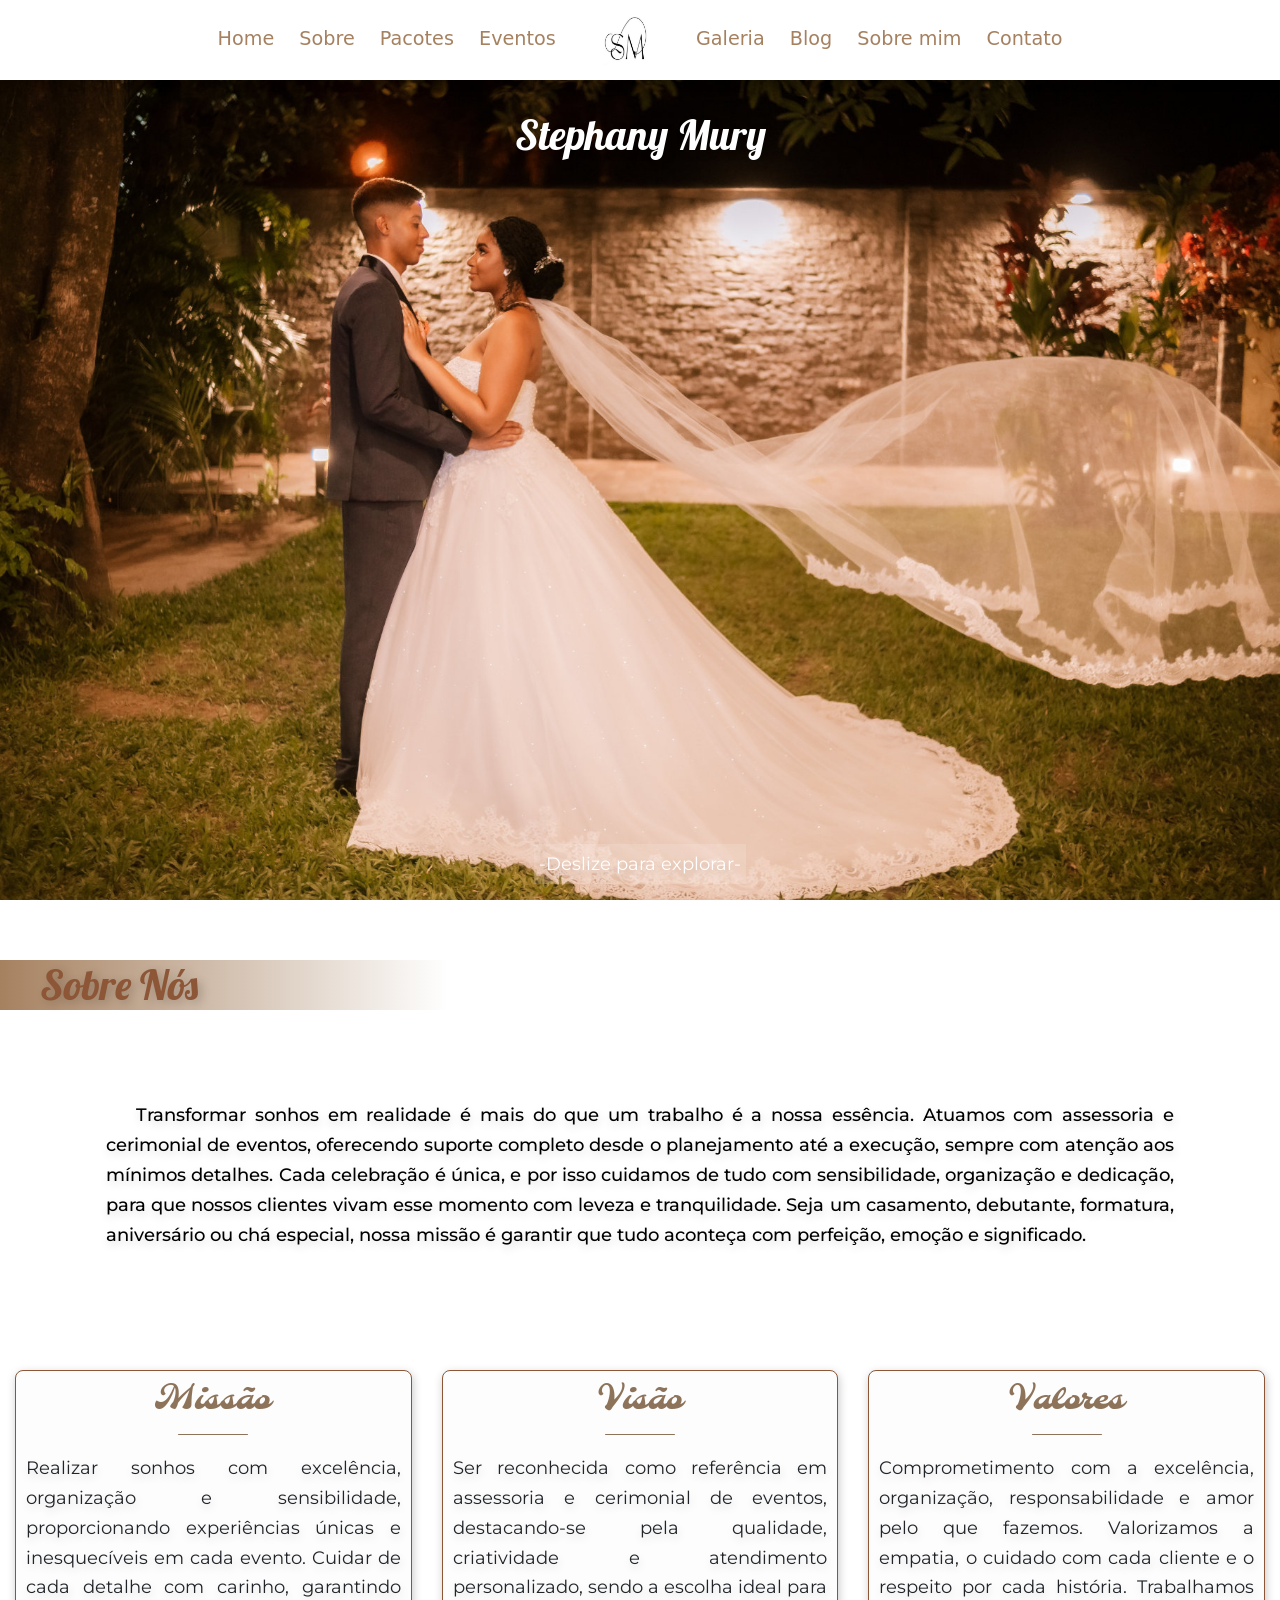
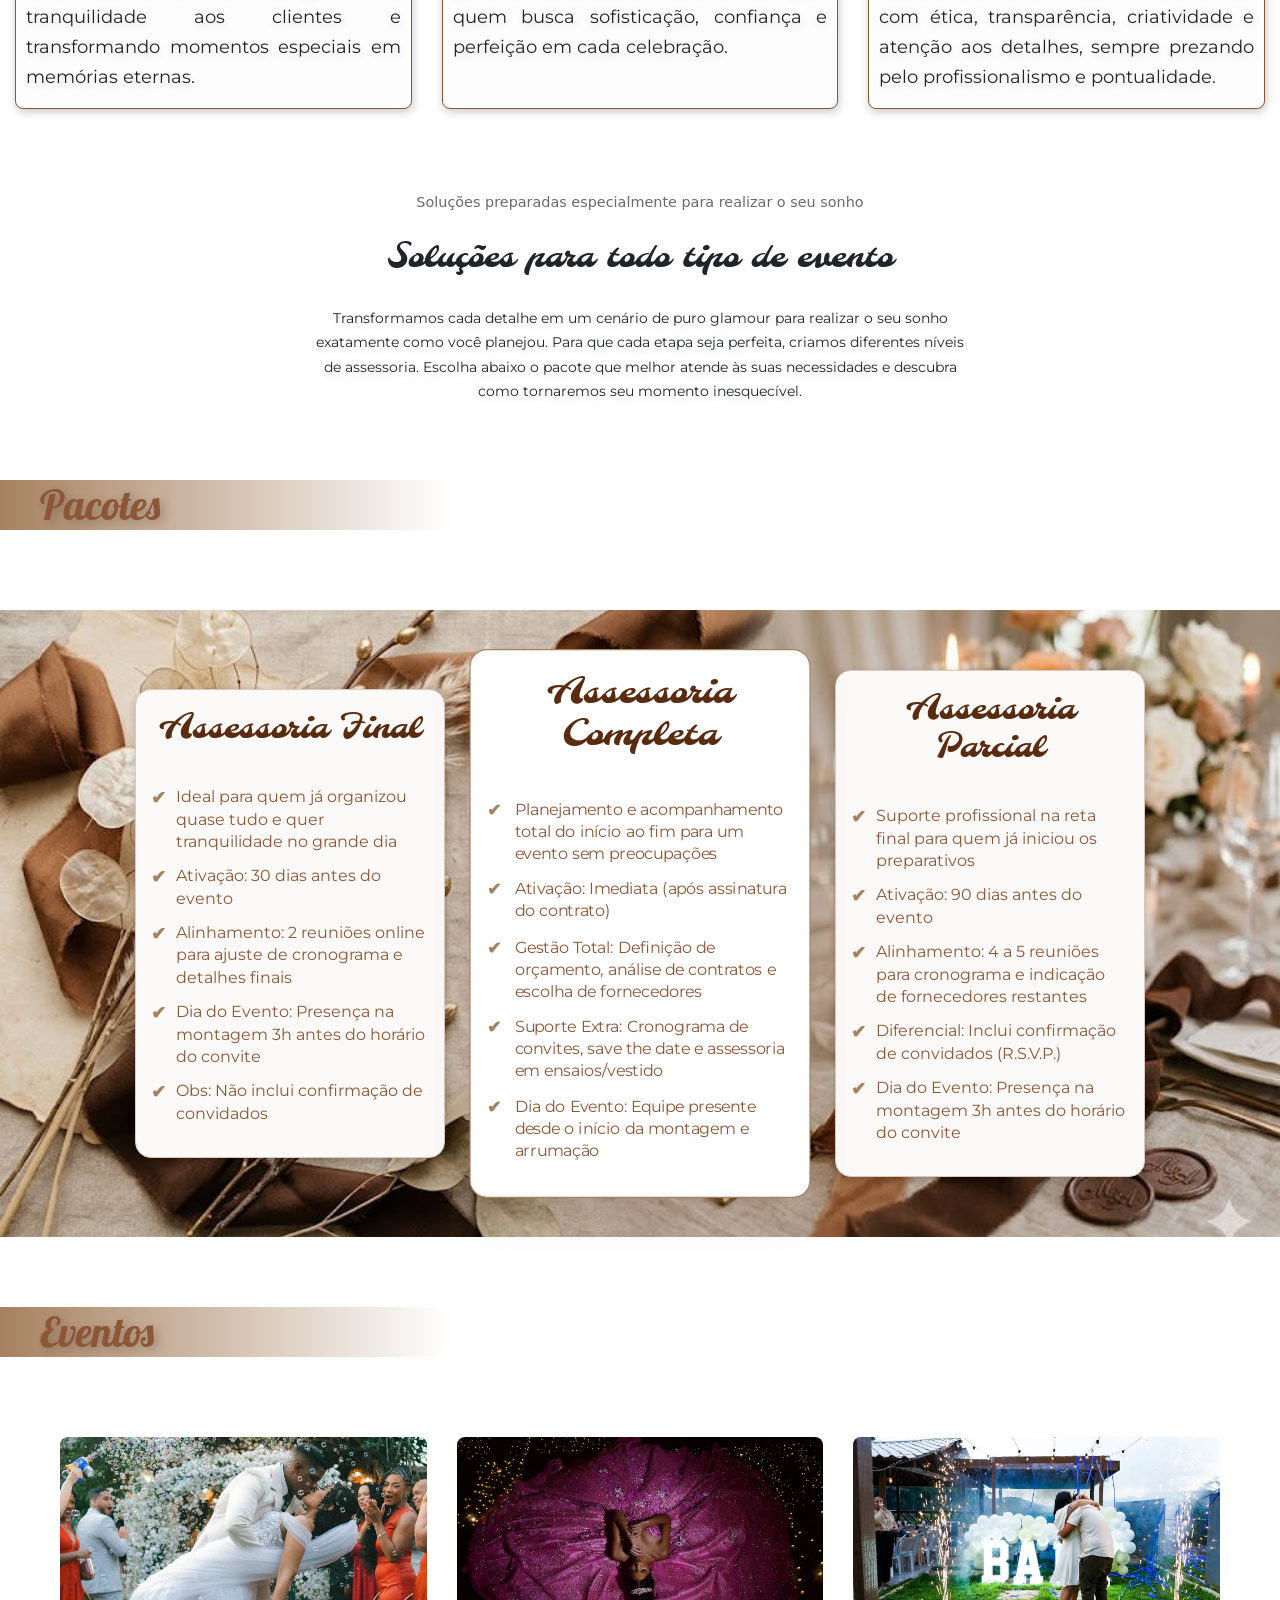
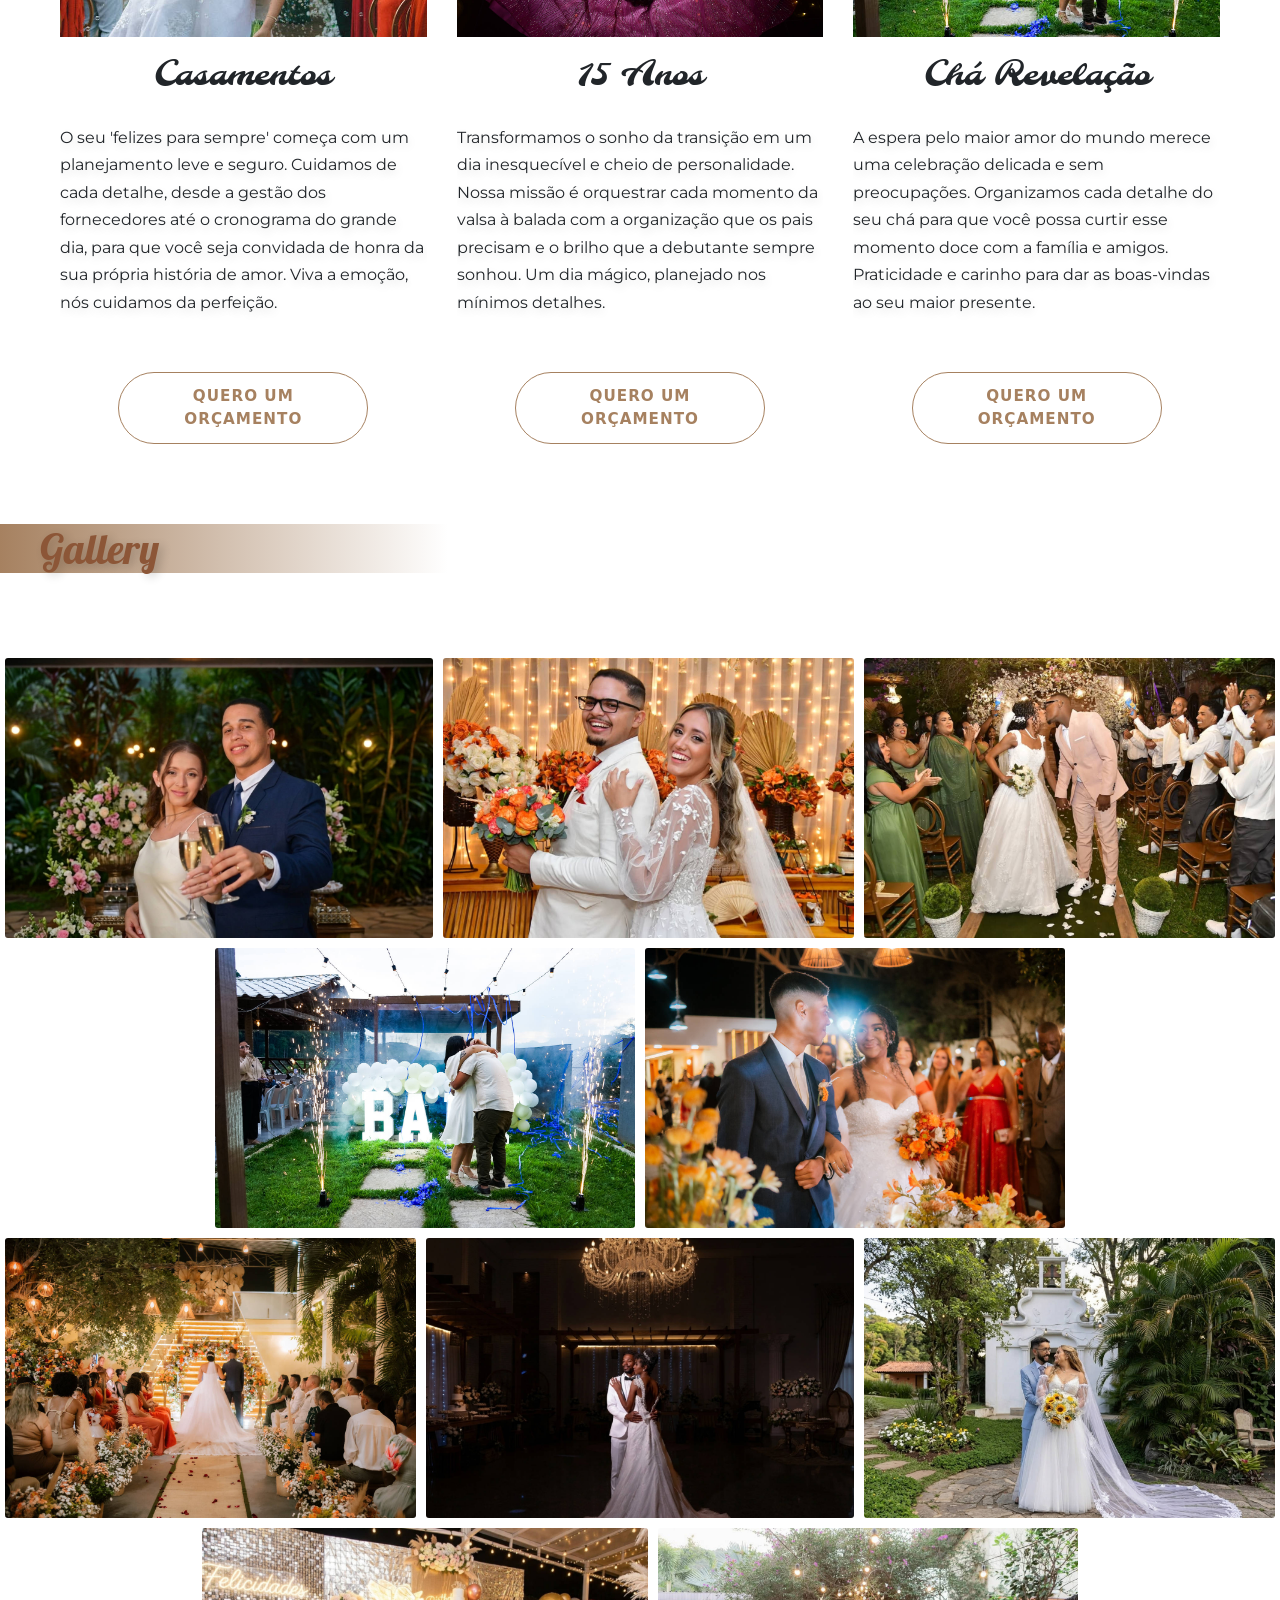
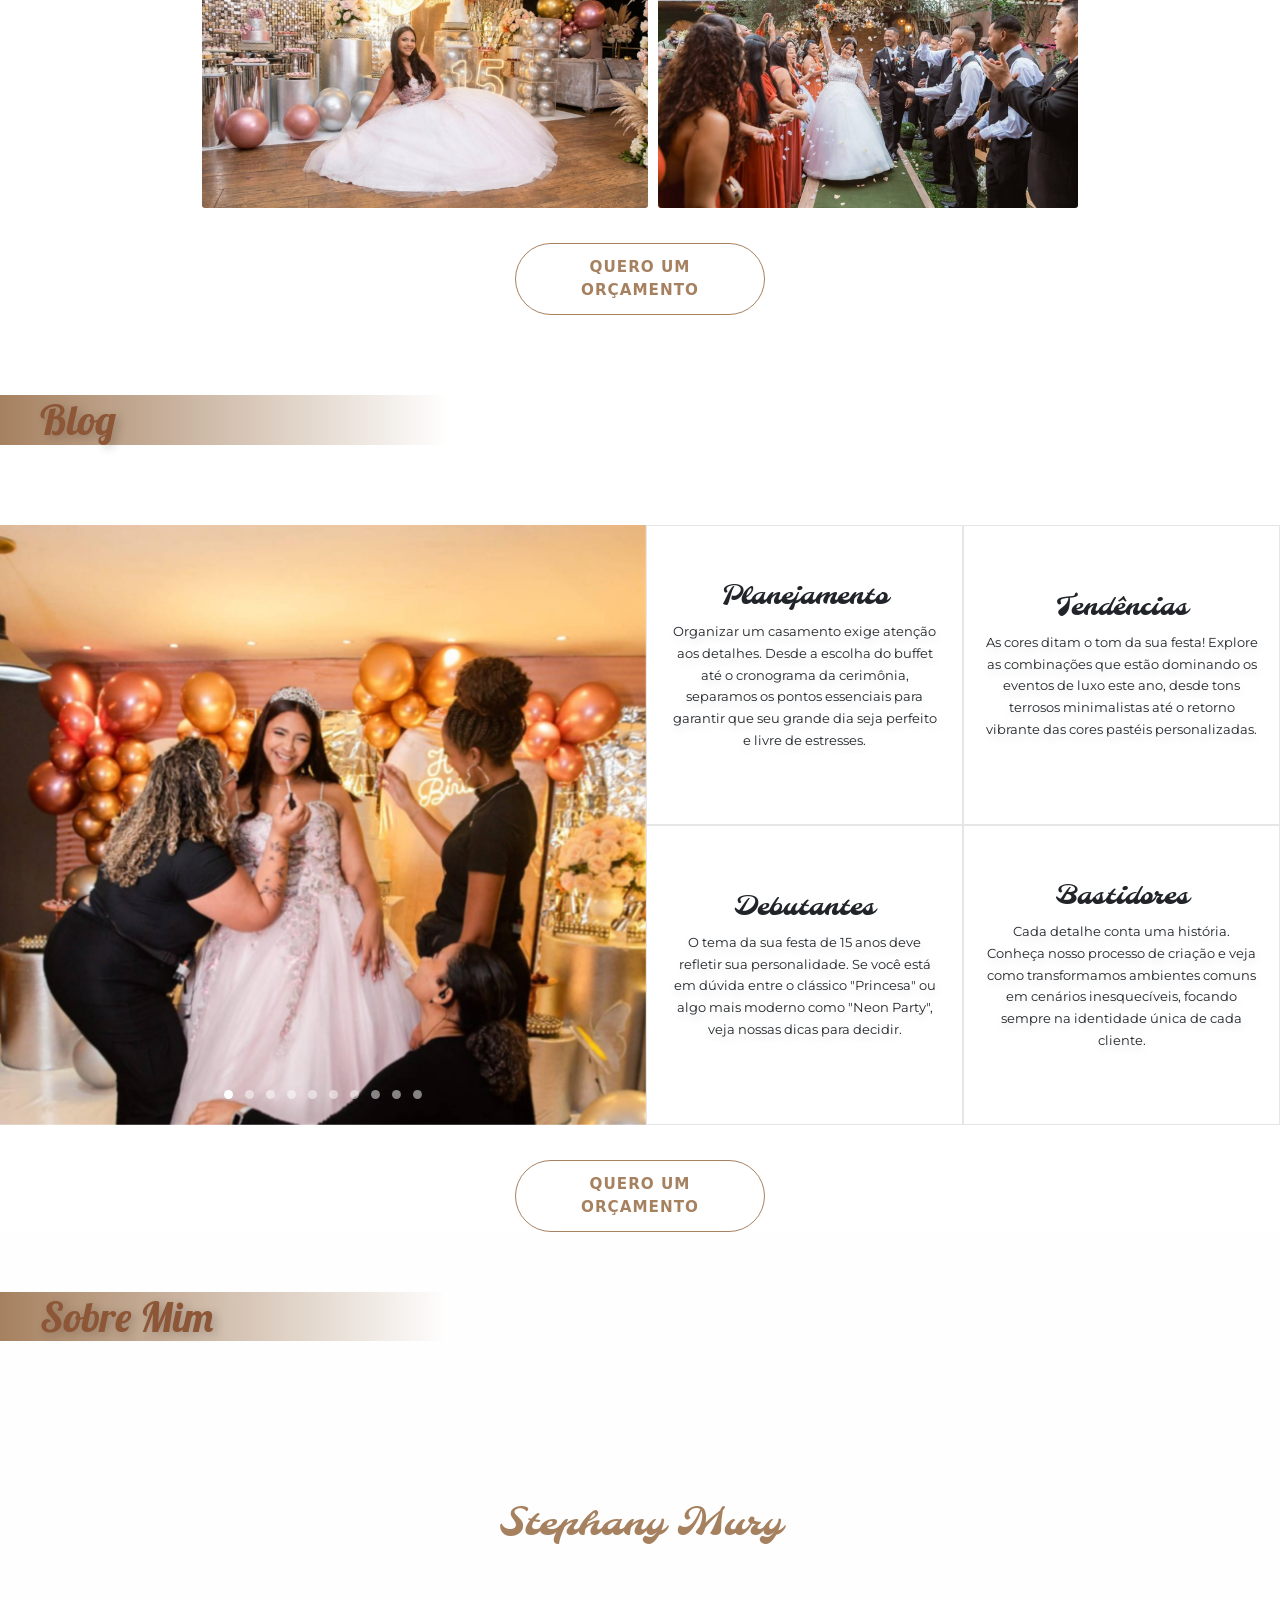
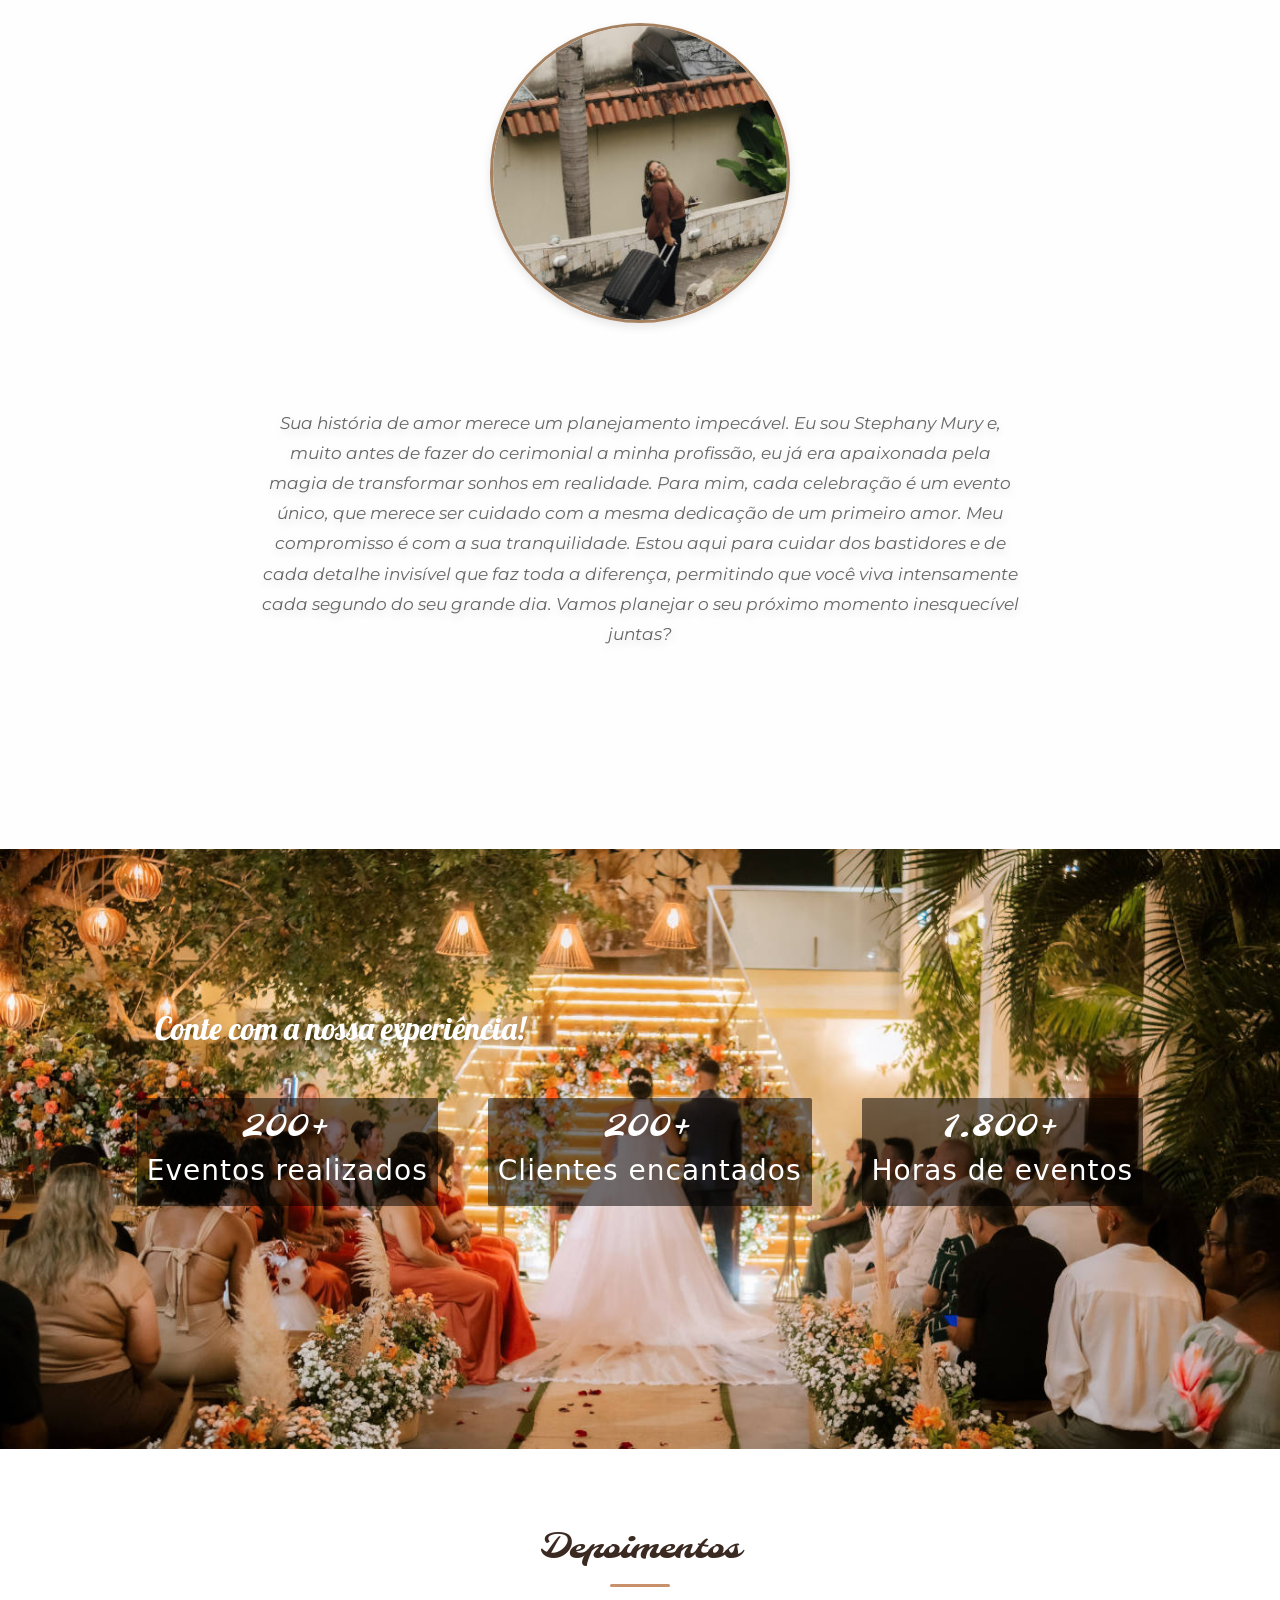
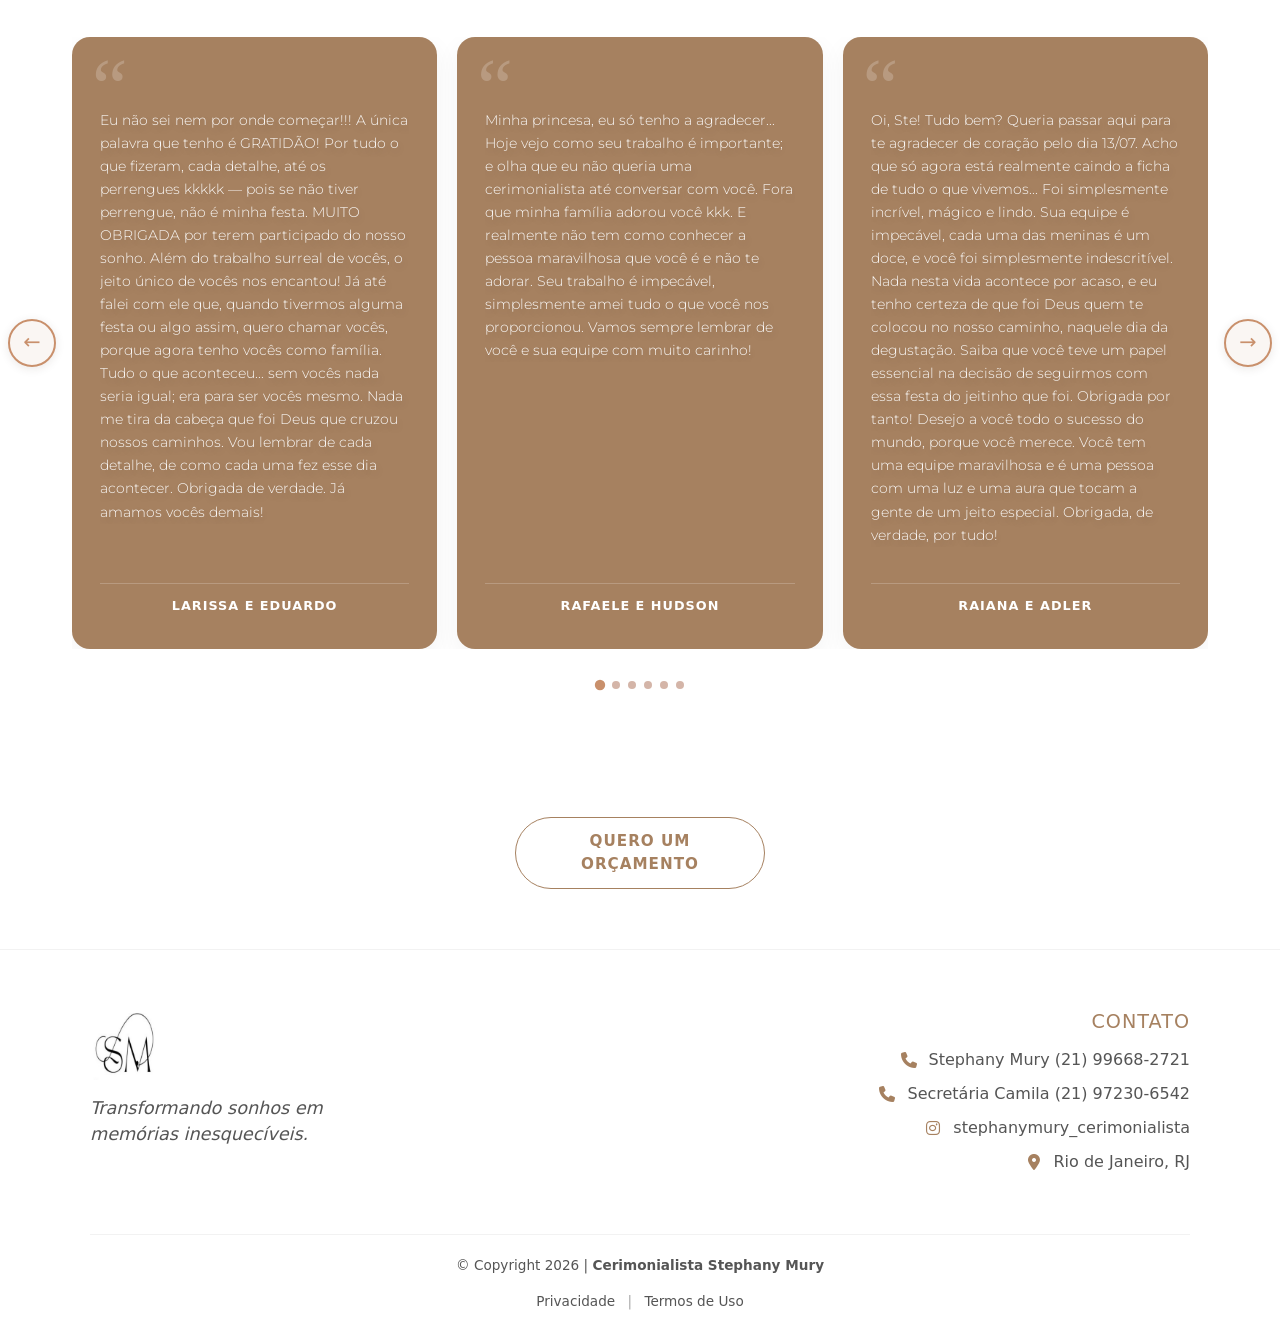
==== commit f3ff6389: "Projeto Finalizado" ====
--- a/index.html
+++ b/index.html
@@ -4,7 +4,7 @@
     <meta charset="UTF-8">
     <meta name="viewport" content="width=device-width, initial-scale=1.0">
     <title>Cerimonialista Stephany Mury</title>
-    <link rel="stylesheet" href="css/style.css?v=1.0">
+    <link rel="stylesheet" href="css/style.css?v=1.1">
     <link rel="shortcut icon" href="assets/logo/favicon.ico" type="image/x-icon">
     <link rel="stylesheet" href="https://cdnjs.cloudflare.com/ajax/libs/font-awesome/6.5.1/css/all.min.css">
     <link href="https://cdn.jsdelivr.net/npm/bootstrap@5.3.3/dist/css/bootstrap.min.css" rel="stylesheet">
@@ -97,30 +97,33 @@
             <h1>Pacotes</h1>
             <div id="container-card-packs">
                 <div class="card-packs">
-                    <h2>Básico</h2>
+                    <h2>Assessoria Final</h2>
                     <ul>
-                        <li>Reunião final de alinhamento (30 dias antes)</li>
-                        <li>Gestão de cronograma com todos os fornecedores</li>
-                        <li>Coordenação completa da cerimônia e recepção</li>
-                        <li>Suporte aos anfitriões e convidados durante o evento</li>
+                        <li>Ideal para quem já organizou quase tudo e quer tranquilidade no grande dia</li>
+                        <li>Ativação: 30 dias antes do evento</li>
+                        <li>Alinhamento: 2 reuniões online para ajuste de cronograma e detalhes finais</li>
+                        <li>Dia do Evento: Presença na montagem 3h antes do horário do convite</li>
+                        <li>Obs: Não inclui confirmação de convidados</li>
                     </ul>
                 </div>
                 <div class="card-packs card-packs-destaque">
-                    <h2>Deluxe</h2>
+                    <h2>Assessoria Completa</h2>
                     <ul>
-                        <li>Planejamento financeiro e gestão de orçamentos</li>
-                        <li>Curadoria completa de estilo e decoração</li>
-                        <li>Análise contratual de todos os parceiros</li>
-                        <li>Assessoria completa desde o "primeiro café" até o pós-festa</li>
+                        <li>Planejamento e acompanhamento total do início ao fim para um evento sem preocupações</li>
+                        <li>Ativação: Imediata (após assinatura do contrato)</li>
+                        <li>Gestão Total: Definição de orçamento, análise de contratos e escolha de fornecedores</li>
+                        <li>Suporte Extra: Cronograma de convites, save the date e assessoria em ensaios/vestido</li>
+                        <li>Dia do Evento: Equipe presente desde o início da montagem e arrumação</li>
                     </ul>
                 </div>
                 <div class="card-packs">
-                    <h2>Standard</h2>
+                    <h2>Assessoria Parcial</h2>
                     <ul>
-                        <li>Indicação seleta de fornecedores conforme o perfil</li>
-                        <li>Acompanhamento técnico em reuniões decisivas</li>
-                        <li>Checklist mensal de tarefas</li>
-                        <li>Gestão de confirmação de presença (RSVP)</li>
+                        <li>Suporte profissional na reta final para quem já iniciou os preparativos</li>
+                        <li>Ativação: 90 dias antes do evento</li>
+                        <li>Alinhamento: 4 a 5 reuniões para cronograma e indicação de fornecedores restantes</li>
+                        <li>Diferencial: Inclui confirmação de convidados (R.S.V.P.)</li>
+                        <li>Dia do Evento: Presença na montagem 3h antes do horário do convite</li>
                     </ul>
                 </div>
             </div>
@@ -138,12 +141,12 @@
                     <div class="container-card-events">
                         <div id="card-events2"></div>
                             <h2>15 Anos</h2>
-                            <p>Transformamos o sonho da transição em um dia inesquecível e cheio de personalidade. Nossa missão é orquestrar cada momento — da valsa à balada — com a organização que os pais precisam e o brilho que a debutante sempre sonhou. Um dia mágico, planejado nos mínimos detalhes.</p>
+                            <p>Transformamos o sonho da transição em um dia inesquecível e cheio de personalidade. Nossa missão é orquestrar cada momento da valsa à balada com a organização que os pais precisam e o brilho que a debutante sempre sonhou. Um dia mágico, planejado nos mínimos detalhes.</p>
                             <button class="btn-abrir-modal">Quero um Orçamento</button>
                     </div>
                     <div class="container-card-events">
                         <div id="card-events3"></div>
-                            <h2>Formaturas</h2>
+                            <h2>Chá Revelação</h2>
                             <p>A espera pelo maior amor do mundo merece uma celebração delicada e sem preocupações. Organizamos cada detalhe do seu chá para que você possa curtir esse momento doce com a família e amigos. Praticidade e carinho para dar as boas-vindas ao seu maior presente.</p>
                             <button class="btn-abrir-modal">Quero um Orçamento</button>
                     </div>
@@ -154,25 +157,25 @@
             <h1>Gallery</h1>
             <div id="container-card-gallery">
                 <div class="card-gallery">
-                    <img src="assets/img/casamento-1.png" alt="">
-                    <img src="assets/img/casamento-2.png" alt="">
-                    <img src="assets/img/imagem-principal.jpg" alt="">
+                    <img src="assets/img/galeria/imagem30.jpg" alt="FOTO">
+                    <img src="assets/img/galeria/imagem3.jpg" alt="FOTO">
+                    <img src="assets/img/galeria/imagem11.jpg" alt="FOTO">
                 </div>
 
                 <div class="card-gallery">
-                    <img src="assets/img/imagem-fundo-card-packs.png" alt="">
-                    <img src="assets/img/formatura.png" alt="">
+                    <img src="assets/img/galeria/imagem23.jpg" alt="FOTO">
+                    <img src="assets/img/galeria/imagem25.jpg" alt="FOTO">
                 </div>
 
                 <div class="card-gallery">
-                    <img src="assets/img/casamento-1.png" alt="">
-                    <img src="assets/img/imagem-principal.jpg" alt="">
-                    <img src="assets/img/xvanos.png" alt="">
+                    <img src="assets/img/galeria/imagem28.jpg" alt="FOTO">
+                    <img src="assets/img/galeria/imagem1.jpg" alt="FOTO">
+                    <img src="assets/img/galeria/imagem2.jpg" alt="FOTO">
                 </div>
 
                 <div class="card-gallery">
-                    <img src="assets/img/imagem-principal.jpg" alt="">
-                    <img src="assets/img/imagem-fundo-card-packs.png" alt="">
+                    <img src="assets/img/galeria/imagem4.jpg" alt="FOTO">
+                    <img src="assets/img/galeria/imagem8.jpg" alt="FOTO">
                 </div>
             </div>
             
@@ -199,22 +202,53 @@
                             <button class="" 
                                 data-bs-target="#ads" 
                                 data-bs-slide-to="4"></button>    
-                        </div>
+                            <button class="" 
+                                data-bs-target="#ads" 
+                                data-bs-slide-to="5"></button>    
+                            <button class="" 
+                                data-bs-target="#ads" 
+                                data-bs-slide-to="6"></button>    
+                            <button class="" 
+                                data-bs-target="#ads" 
+                                data-bs-slide-to="7"></button>
+                            <button class="" 
+                                data-bs-target="#ads" 
+                                data-bs-slide-to="8"></button>    
+                            <button class="" 
+                                data-bs-target="#ads" 
+                                data-bs-slide-to="9"></button>        
+                        </div>
+                        
                     <div class="carousel-inner">
                         <div class="carousel-item active">
-                            <img src="assets/img/casamento-1.png?random1" alt="Blog1" class="d-block w-100">
-                        </div>
-                        <div class="carousel-item">
-                            <img src="assets/img/casamento-2.png?random2" alt="Blog2" class="d-block w-100">
-                        </div>
-                        <div class="carousel-item">
-                            <img src="assets/img/formatura.png?random3" alt="Blog3" class="d-block w-100">
-                        </div>
-                        <div class="carousel-item">
-                            <img src="assets/img/imagem-principal.jpg?random4" alt="Blog4" class="d-block w-100">
-                        </div>
-                        <div class="carousel-item">
-                            <img src="assets/img/imagem-fundo-card-packs.png?random5" alt="Blog5" class="d-block w-100">
+                            <img src="assets/img/blog/imagem5.jpg?random1" alt="Blog1" class="d-block w-100">
+                        </div>
+                        <div class="carousel-item">
+                            <img src="assets/img/blog/imagem14.jpg?random2" alt="Blog2" class="d-block w-100">
+                        </div>
+                        <div class="carousel-item">
+                            <img src="assets/img/blog/imagem13.jpg?random3" alt="Blog3" class="d-block w-100">
+                        </div>
+                        <div class="carousel-item">
+                            <img src="assets/img/blog/imagem12.jpg?random4" alt="Blog4" class="d-block w-100">
+                        </div>
+                        <div class="carousel-item">
+                            <img src="assets/img/blog/imagem21.jpg?random5" alt="Blog5" class="d-block w-100">
+                        </div>
+                        <div class="carousel-item">
+                            <img src="assets/img/blog/imagem22.jpg?random6" alt="Blog5" class="d-block w-100">
+                        </div>
+                        <div class="carousel-item">
+                            <img src="assets/img/blog/imagem26.jpg?random7" alt="Blog5" class="d-block w-100">
+                        </div>
+                        <div class="carousel-item">
+                            <img src="assets/img/blog/imagem20.jpg?random8" alt="Blog5" class="d-block w-100">
+                        </div>
+                        <div class="carousel-item">
+                            <img src="assets/img/blog/imagem24.jpg?random9" alt="Blog5" class="d-block w-100">
+                        </div>
+                        <div class="carousel-item">
+                            <img src="assets/img/blog/imagem29.jpg?random10" alt="Blog5" class="d-block w-100">
                         </div>
                     </div>
                     <button class="carousel-control-prev" 
@@ -252,7 +286,7 @@
                 <div class="perfil-texto">
                     <h2>Stephany Mury</h2>
                      <div class="perfil-foto">
-                        <img src="assets/img/imagem-fundo-card-packs.png" alt="Stephany Mury - Cerimonialista">
+                        <img src="assets/img/galeria/imagem_perfil.jpg" alt="Stephany Mury - Cerimonialista">
                     </div>
                     <p class="frase-efeito">Sua história de amor merece um planejamento impecável. Eu sou Stephany Mury e, muito antes de fazer do cerimonial a minha profissão, eu já era apaixonada pela magia de transformar sonhos em realidade. Para mim, cada celebração é um evento único, que merece ser cuidado com a mesma dedicação de um primeiro amor. Meu compromisso é com a sua tranquilidade. Estou aqui para cuidar dos bastidores e de cada detalhe invisível que faz toda a diferença, permitindo que você viva intensamente cada segundo do seu grande dia. Vamos planejar o seu próximo momento inesquecível juntas?</p>
                 </div>
@@ -340,10 +374,10 @@
 
                 <div class="footer-contact-info">
                     <h3 id="contato">Contato</h3>
+                    <p><i class="fa-solid fa-phone"></i>Stephany Mury (21) 99668-2721</p>
                     <p><i class="fa-solid fa-phone"></i>Secretária Camila (21) 97230-6542</p>
-                    <p><i class="fa-solid fa-phone"></i>Stephany Mury (21) 99668-2721</p>
-                    <p><i class="fa-solid fa-envelope"></i> contato@stephanymury.com.br</p>
-                    <p><i class="fa-solid fa-location-dot"></i> <a href="https://maps.google.com" target="_blank">Rio de Janeiro, RJ</a></p>
+                    <p><i class="fa-brands fa-instagram"></i> <a href="https://www.instagram.com/stephanymury_cerimonialista/" target="_blank">stephanymury_cerimonialista</a></p>
+                    <p><i class="fa-solid fa-location-dot"></i>Rio de Janeiro, RJ</p>
                 </div>
             </div>
 
--- a/css/style.css
+++ b/css/style.css
@@ -185,7 +185,7 @@
 #imagem-principal{
     padding-top: 80px;
     text-align: center;
-    background: url('../assets/img/grande/imagem27.jpg') center center no-repeat fixed;
+    background: url('../assets/img/principal/imagem27.jpg') center center no-repeat fixed;
     background-size: cover;
     height: 100vh;
     background-color: rgba(5, 5, 5, 0.226);
@@ -214,14 +214,14 @@
 
 @media (max-width:700px){
     #imagem-principal {
-        background: url('../assets/img/pequena/imagem27.jpg') center center no-repeat scroll;
+        background: url('../assets/img/principal/imagem27media.jpg') center center no-repeat scroll;
         background-size: cover;
     }
 }
 
 @media (max-width:500px){
     #imagem-principal {
-        background: url('../assets/img/pequena/imagem27.jpg') center center no-repeat scroll;
+        background: url('../assets/img/principal/imagem27pequena.jpg') center center no-repeat scroll;
         background-size: cover;
     }
 }
@@ -356,7 +356,7 @@
 }
 
 #container-card-packs{
-    background: url('../assets/img/imagem-fundo-card-packs.png') center center no-repeat scroll;
+    background: url('../assets/img/galeria/imagem-fundo-card-packs.jpg') center center no-repeat scroll;
     background-size: cover;
     display: flex;
     flex-wrap: wrap;
@@ -366,6 +366,13 @@
     padding: 60px 10px;
     width: 100%;
     box-sizing: border-box;
+}
+
+@media (max-width:700px){
+    #container-card-packs {
+        background: url('../assets/img/galeria/imagem-fundo-card-packsmedia.jpg') center center no-repeat scroll;
+        background-size: cover;
+    }
 }
 
 .card-packs{
@@ -423,6 +430,17 @@
     list-style: none;
 }
 
+.card-packs.card-packs-destaque > ul li {
+    position: relative;
+    padding-left: 25px;
+    margin-bottom: 12px;
+    font-family: var(--fonte-paragrafo);
+    color: var(--cor1); 
+    line-height: 1.4;
+    font-size: 0.9em;
+    list-style: none;
+}
+
 .card-packs > ul li::before {
     content: '\2714';
     position: absolute;
@@ -435,7 +453,10 @@
 @media (max-width: 768px){
     .card-packs.card-packs-destaque{
         margin: 10px 0;
-        transform: scale(1.05) translateY(-1px);
+        transform: scale(1.10) translateY(0px);
+    }
+    .card-packs.card-packs-destaque:hover{
+        transform: scale(1.11) translateY(-8px);
     }
 
     #container-card-packs{
@@ -507,21 +528,21 @@
 }
 
 #card-events1{
-    background: url('../assets/img/casamento-1.png') center center scroll;
+    background: url('../assets/img/eventos/imagem10.jpg') center center scroll;
     background-size: cover;
     max-width: 100%;
     height: 200px;
 }
 
 #card-events2{
-    background: url('../assets/img/xvanos.png') center center no-repeat scroll;
+    background: url('../assets/img/eventos/imagem32.jpg') center center no-repeat scroll;
     background-size: cover;
     max-width: 100%;
     height: 200px;
 }
 
 #card-events3{
-    background: url('../assets/img/formatura.png') center center no-repeat scroll;
+    background: url('../assets/img/eventos/imagem23.jpg') center center no-repeat scroll;
     background-size: cover;
     max-width: 100%;
     height: 200px;
@@ -710,8 +731,8 @@
 }
 
 .perfil-foto img {
-    max-width: 200px;
-    height: 200px;
+    width: 300px;
+    height: 300px;
     margin: 40px 0px;
     object-fit: cover;
     border-radius: 50%;
@@ -751,8 +772,8 @@
         font-weight: bolder;
     }
     .perfil-foto img {
-        width: 130px;
-        height: 130px;
+        width: 200px;
+        height: 200px;
     }
     .frase-efeito p{
         font-size: 0.3em;
@@ -765,7 +786,7 @@
 #experiencia{
     text-align: center;
     padding: 60px 20px;
-    background: url('../assets/img/casamento-2.png') center center no-repeat scroll;
+    background: url('../assets/img/galeria/imagem28.jpg') center center no-repeat scroll;
     background-size: cover;
     margin-bottom: 20px;
     min-height: 600px;
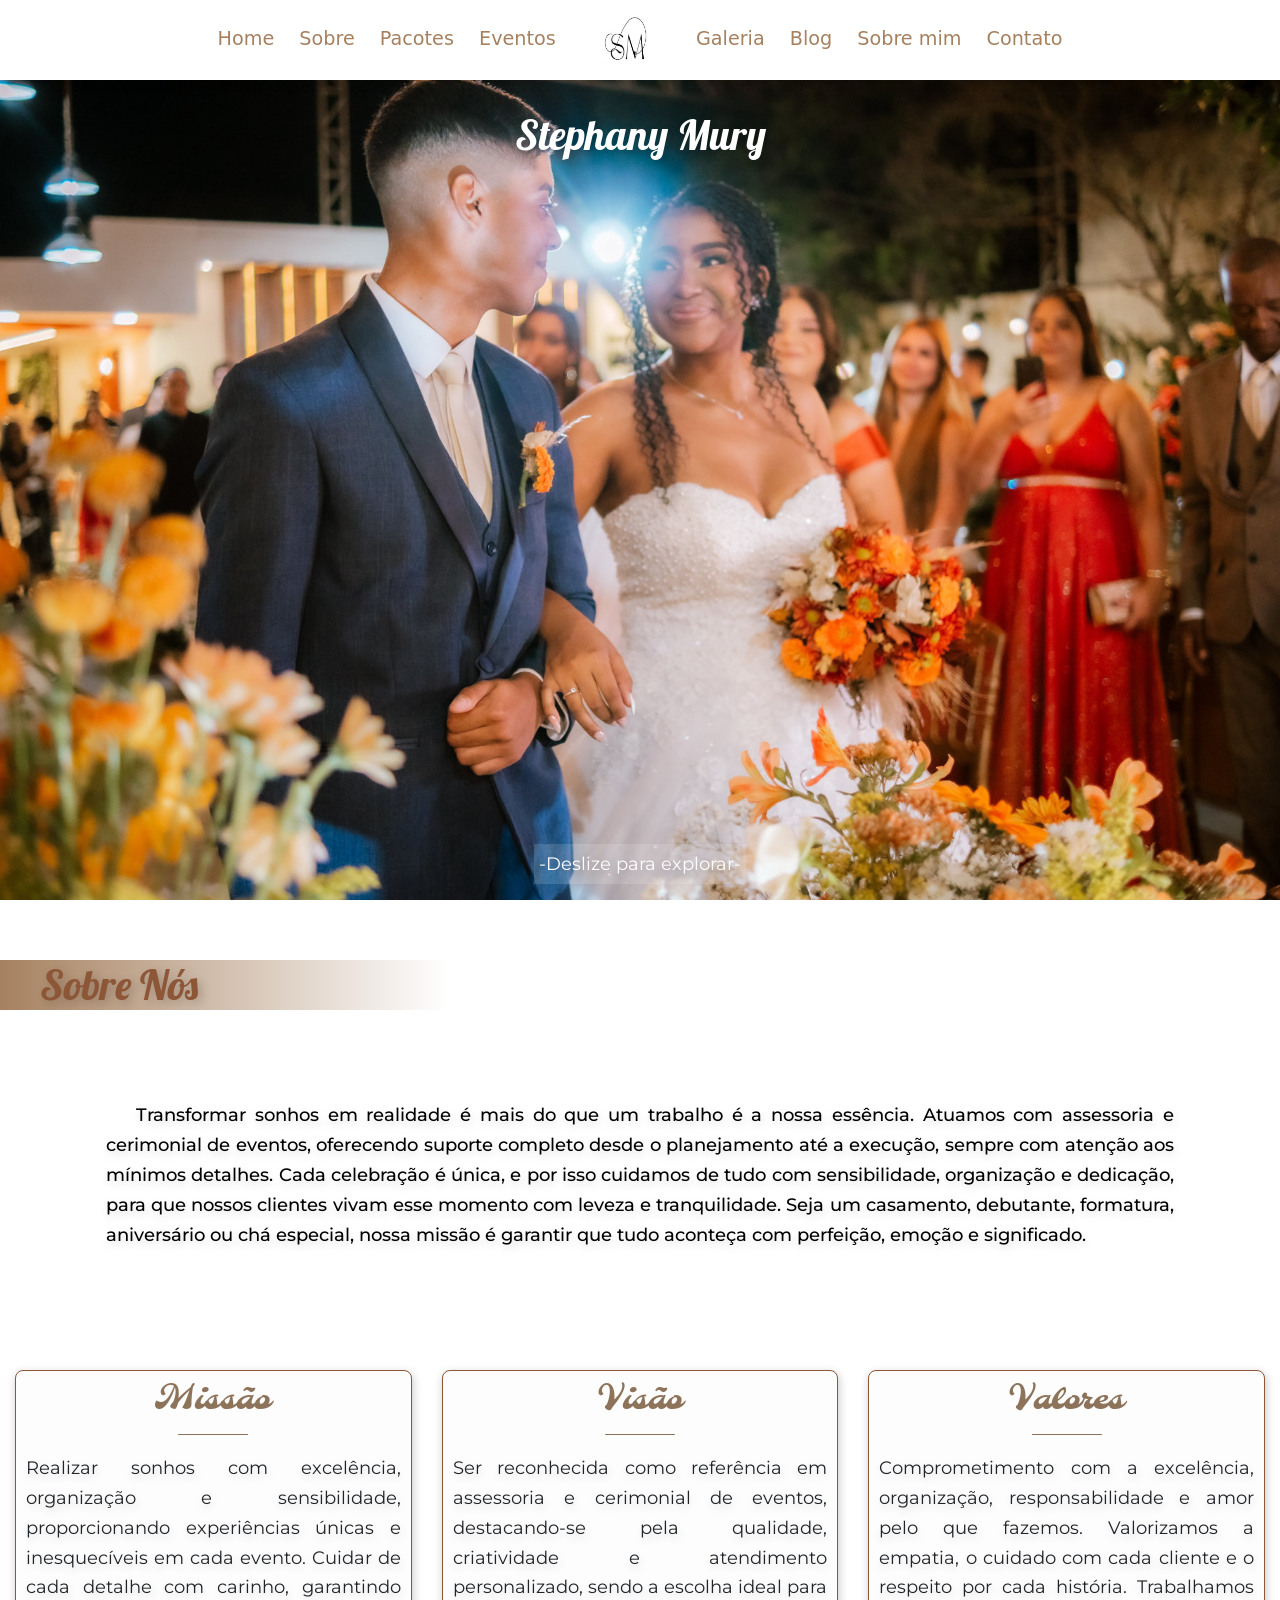
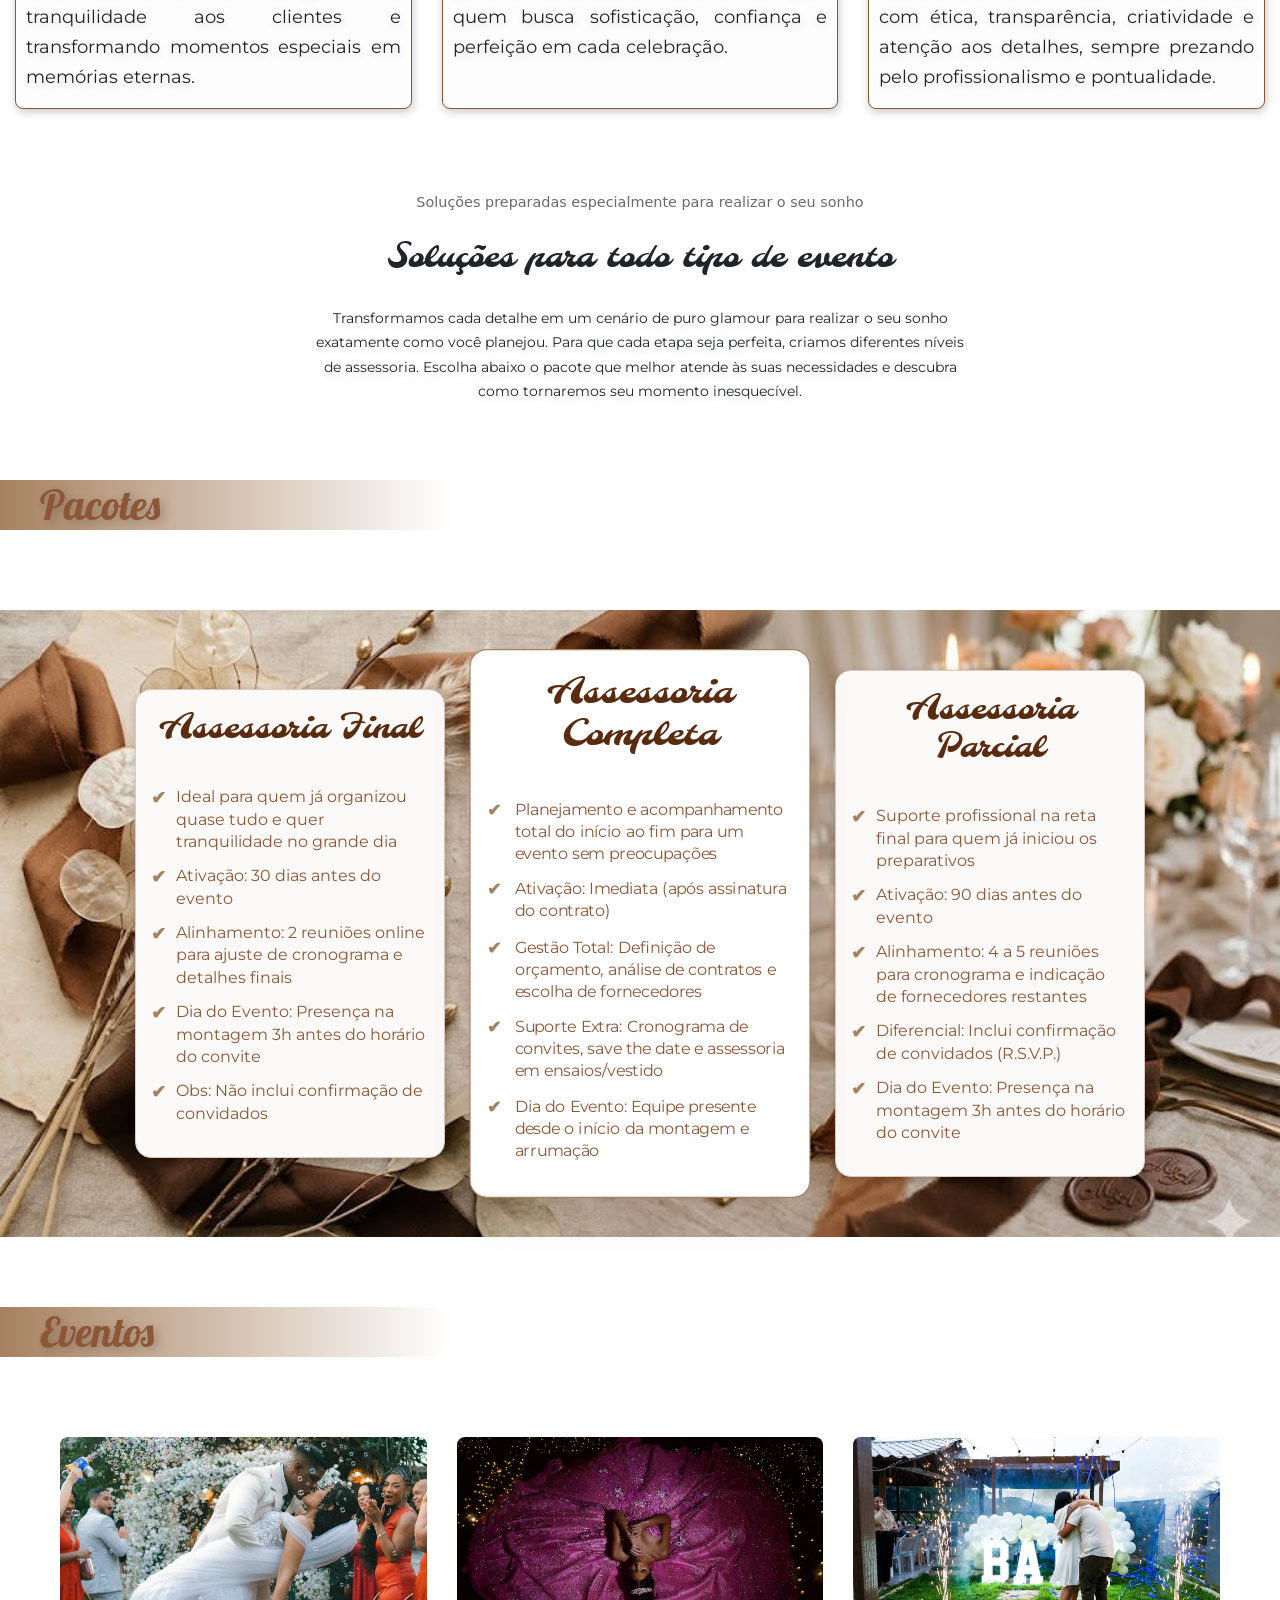
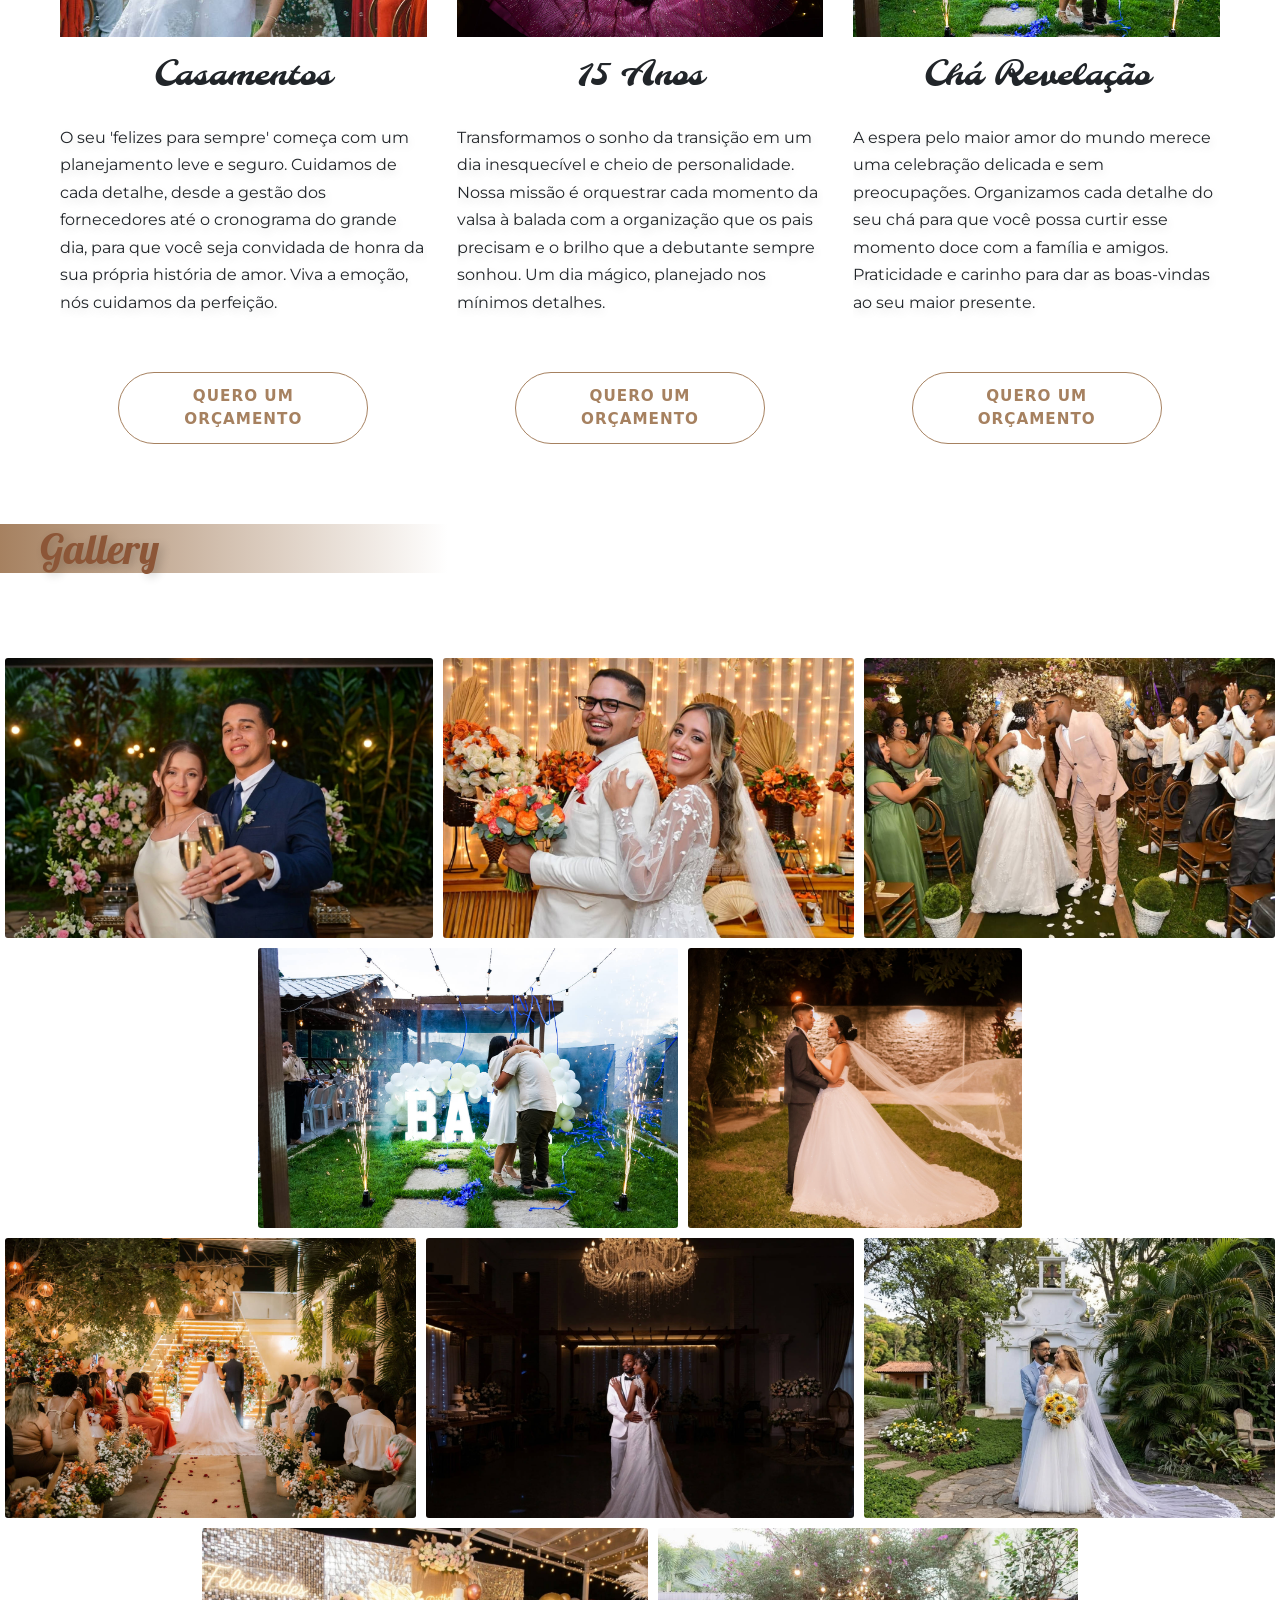
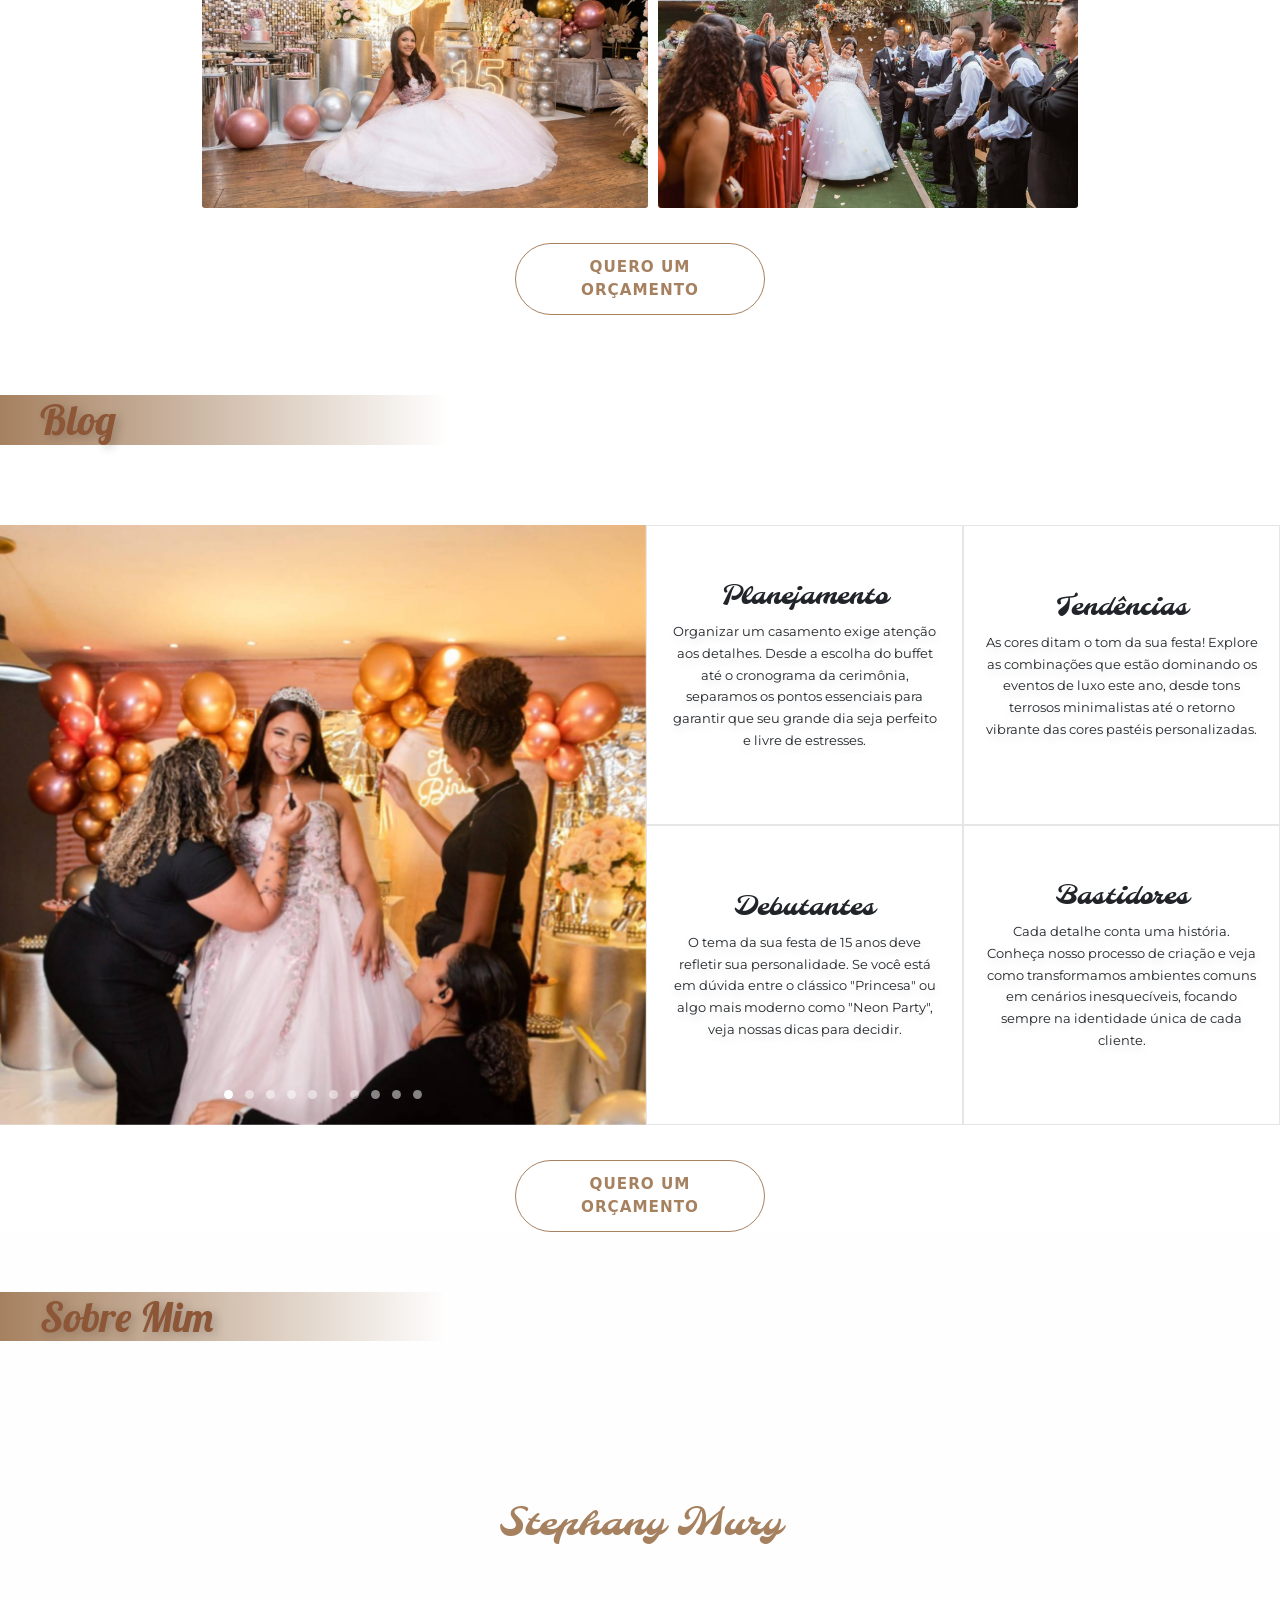
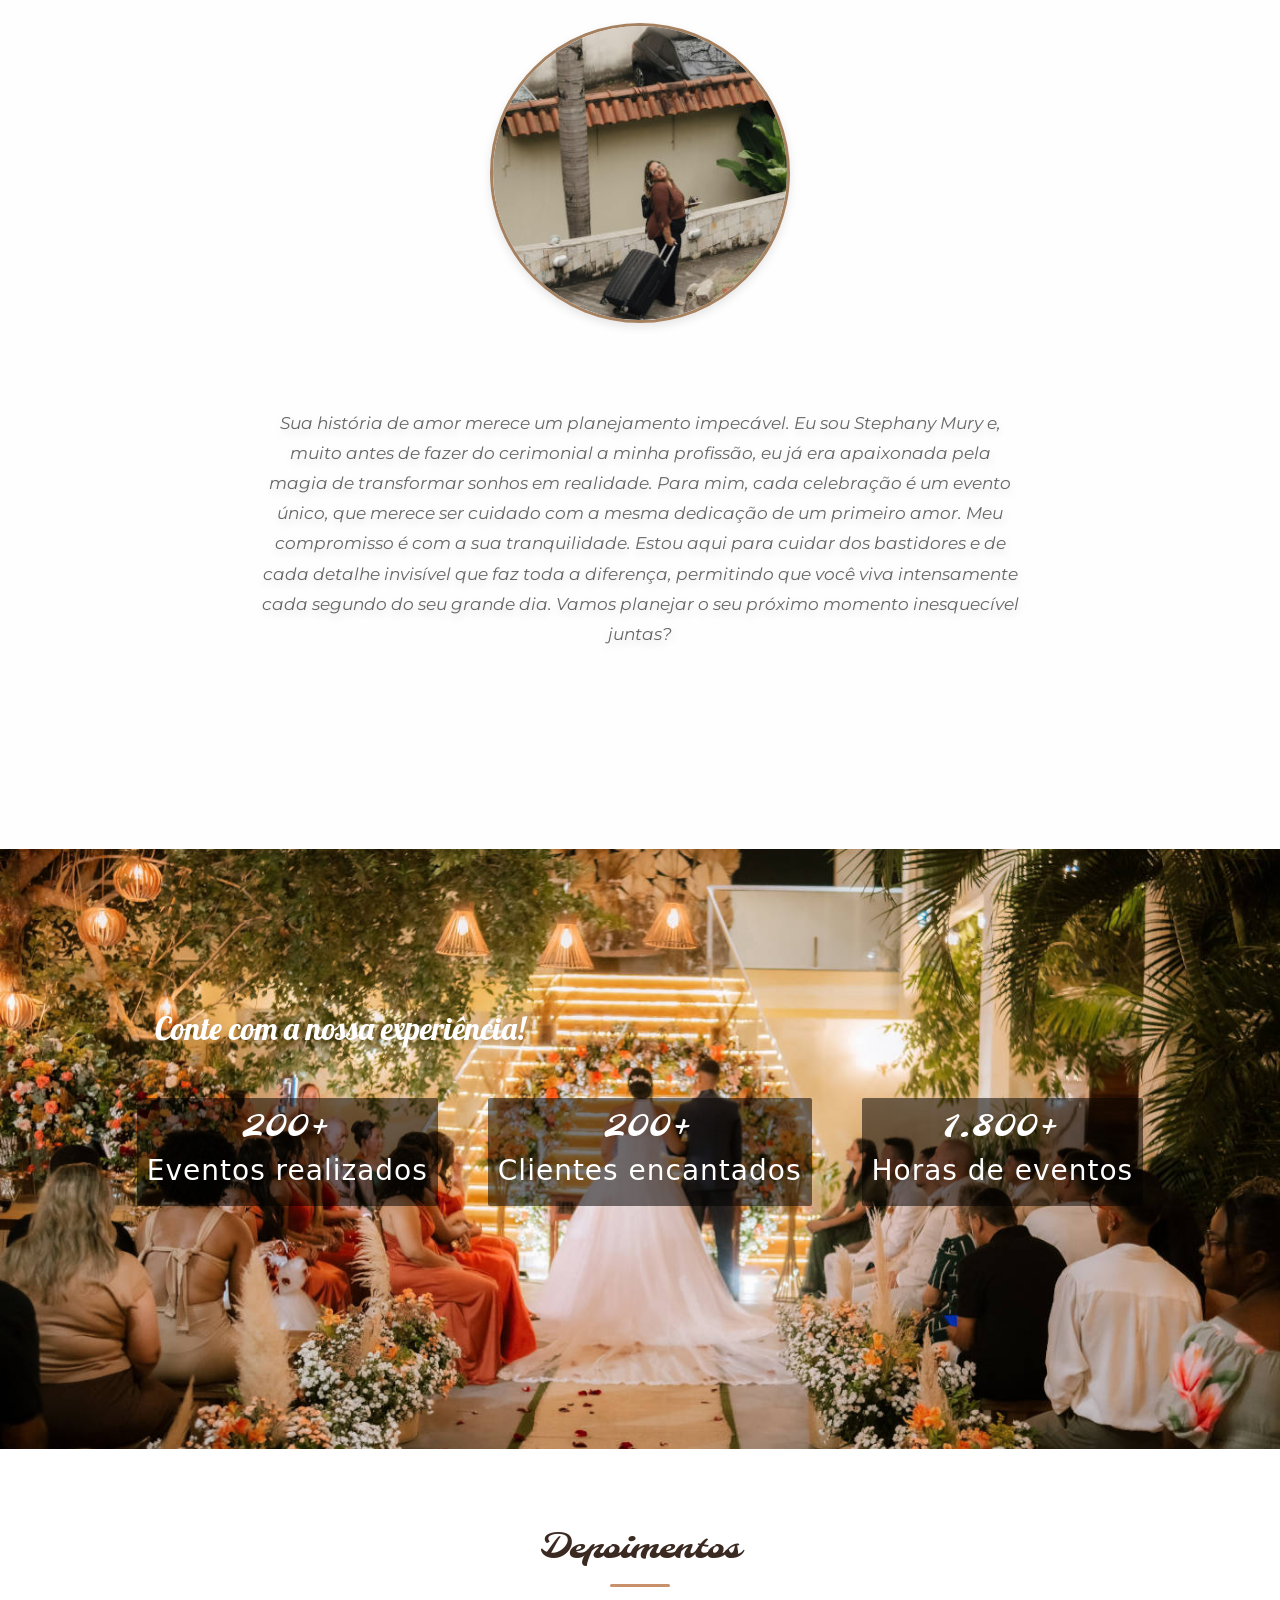
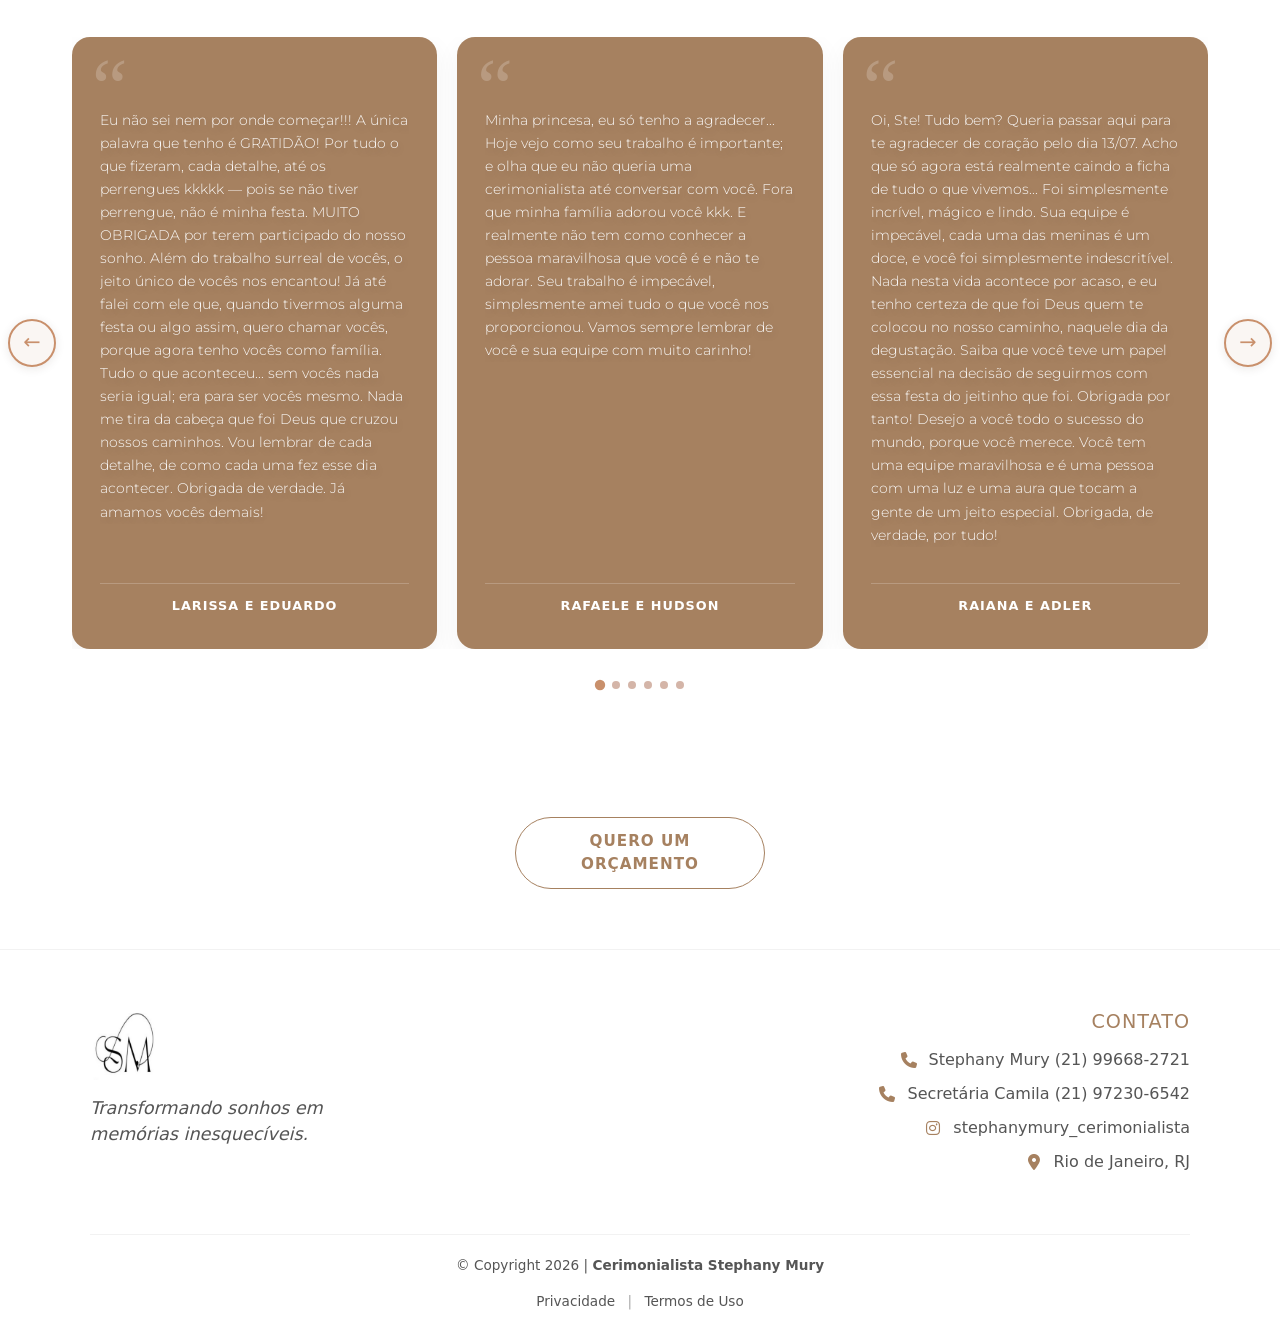
==== commit 36e7639f: "teste imagem" ====
--- a/index.html
+++ b/index.html
@@ -4,7 +4,7 @@
     <meta charset="UTF-8">
     <meta name="viewport" content="width=device-width, initial-scale=1.0">
     <title>Cerimonialista Stephany Mury</title>
-    <link rel="stylesheet" href="css/style.css?v=1.1">
+    <link rel="stylesheet" href="css/style.css?v=1.0">
     <link rel="shortcut icon" href="assets/logo/favicon.ico" type="image/x-icon">
     <link rel="stylesheet" href="https://cdnjs.cloudflare.com/ajax/libs/font-awesome/6.5.1/css/all.min.css">
     <link href="https://cdn.jsdelivr.net/npm/bootstrap@5.3.3/dist/css/bootstrap.min.css" rel="stylesheet">
@@ -49,13 +49,13 @@
             <div class="offcanvas-body">
                 <nav class="nav-celular">
                     <a href="#imagem-principal" class="d-block p-3 text-decoration-none border-bottom">Home</a>
-                    <a href="#sobre" class="d-block p-3 text-decoration-none border-bottom">About Us</a>
-                    <a href="#pacotes" class="d-block p-3 text-decoration-none border-bottom">Pack</a>
-                    <a href="#eventos" class="d-block p-3 text-decoration-none border-bottom">Events</a>
-                    <a href="#galeria" class="d-block p-3 text-decoration-none border-bottom">Gallery</a>
+                    <a href="#sobre" class="d-block p-3 text-decoration-none border-bottom">Sobre</a>
+                    <a href="#pacotes" class="d-block p-3 text-decoration-none border-bottom">Pacotes</a>
+                    <a href="#eventos" class="d-block p-3 text-decoration-none border-bottom">Eventos</a>
+                    <a href="#galeria" class="d-block p-3 text-decoration-none border-bottom">Galeria</a>
                     <a href="#blog" class="d-block p-3 text-decoration-none border-bottom">Blog</a>
-                    <a href="#sobre-mim" class="d-block p-3 text-decoration-none border-bottom">About me</a>
-                    <a href="#contato" class="d-block p-3 text-decoration-none">Contact</a>
+                    <a href="#sobre-mim" class="d-block p-3 text-decoration-none border-bottom">Sobre mim</a>
+                    <a href="#contato" class="d-block p-3 text-decoration-none">Contato</a>
                 </nav>
             </div>
         </div>
@@ -164,7 +164,7 @@
 
                 <div class="card-gallery">
                     <img src="assets/img/galeria/imagem23.jpg" alt="FOTO">
-                    <img src="assets/img/galeria/imagem25.jpg" alt="FOTO">
+                    <img src="assets/img/principal/imagem27media.jpg" alt="FOTO">
                 </div>
 
                 <div class="card-gallery">
--- a/css/style.css
+++ b/css/style.css
@@ -150,7 +150,7 @@
     --bs-offcanvas-width: 220px;
 }
 
-@media (min-width: 836px) {
+@media (min-width: 849px) {
     .navbar-brand-mobile, .hamburguer-btn {
         display: none;
     }
@@ -164,7 +164,7 @@
     }
 }
 
-@media (max-width: 835px) {
+@media (max-width: 848px) {
     .menu-desktop {
         display: none !important;
         visibility: hidden;
@@ -185,7 +185,7 @@
 #imagem-principal{
     padding-top: 80px;
     text-align: center;
-    background: url('../assets/img/principal/imagem27.jpg') center center no-repeat fixed;
+    background: url('../assets/img/principal/imagem-principal2.jpg') center top no-repeat fixed;
     background-size: cover;
     height: 100vh;
     background-color: rgba(5, 5, 5, 0.226);
@@ -214,15 +214,15 @@
 
 @media (max-width:700px){
     #imagem-principal {
-        background: url('../assets/img/principal/imagem27media.jpg') center center no-repeat scroll;
+        background: url('../assets/img/principal/imagem-principalmedia2.jpg') center center no-repeat scroll;
         background-size: cover;
     }
 }
 
 @media (max-width:500px){
     #imagem-principal {
-        background: url('../assets/img/principal/imagem27pequena.jpg') center center no-repeat scroll;
-        background-size: cover;
+        background: url('../assets/img/principal/imagem-principalpequena2.jpg') center top no-repeat scroll;
+       
     }
 }
 
@@ -456,7 +456,10 @@
         transform: scale(1.10) translateY(0px);
     }
     .card-packs.card-packs-destaque:hover{
-        transform: scale(1.11) translateY(-8px);
+        transform: scale(1.1) translateY(0px);
+    }
+    .card-packs:hover{
+        transform: scale(1.0) translateY(0px);
     }
 
     #container-card-packs{
